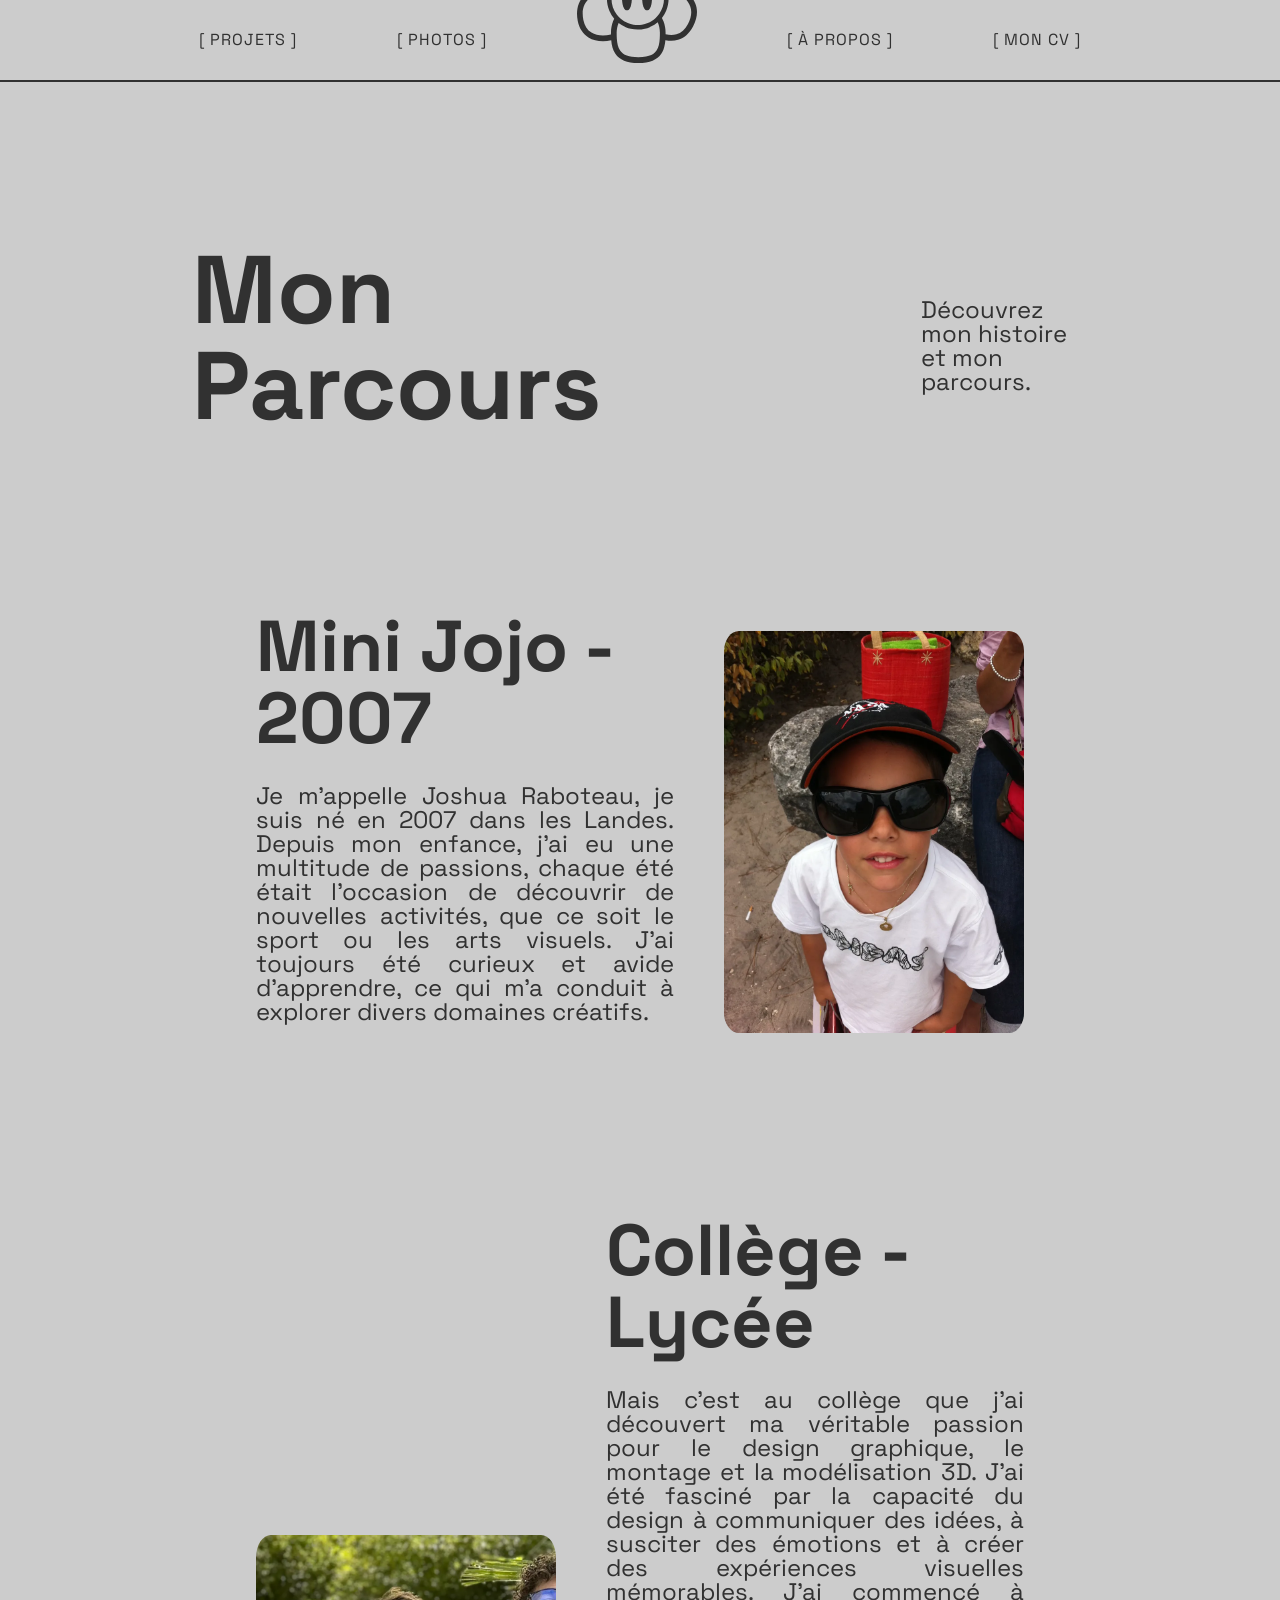
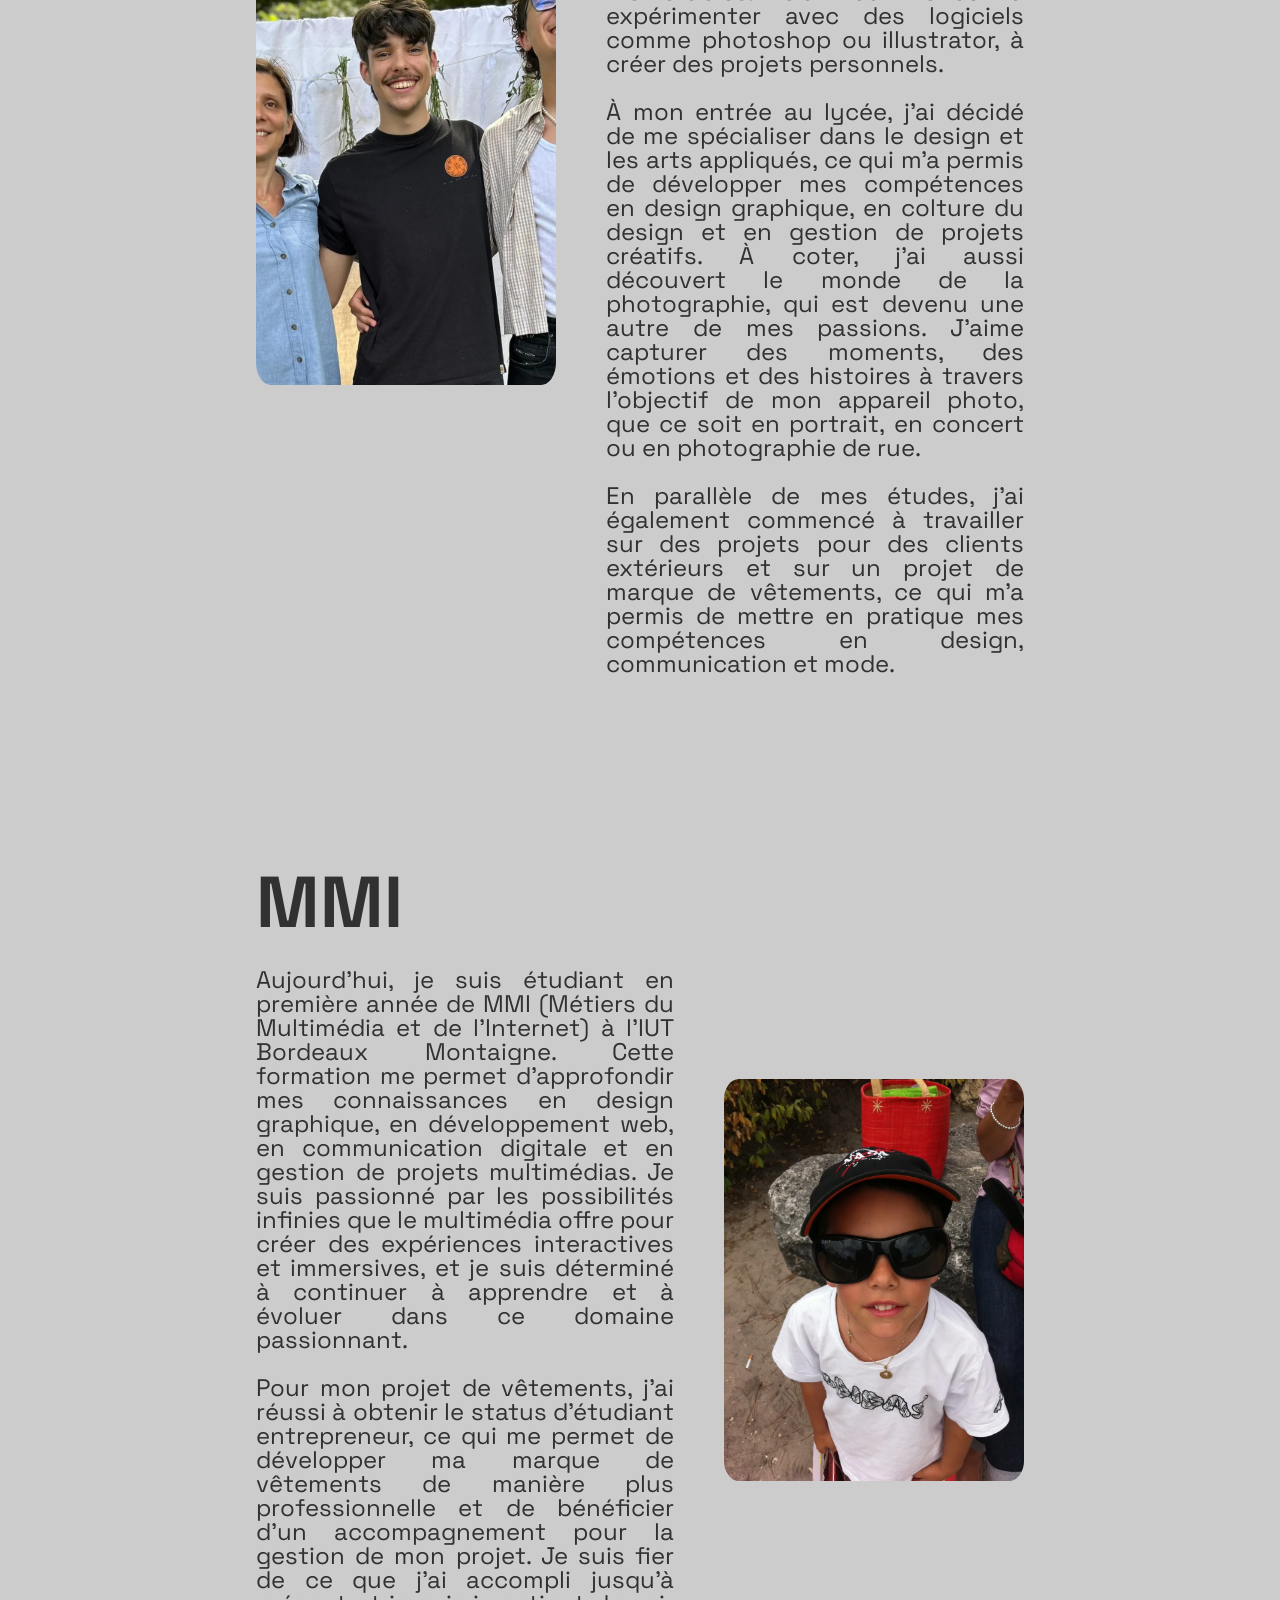
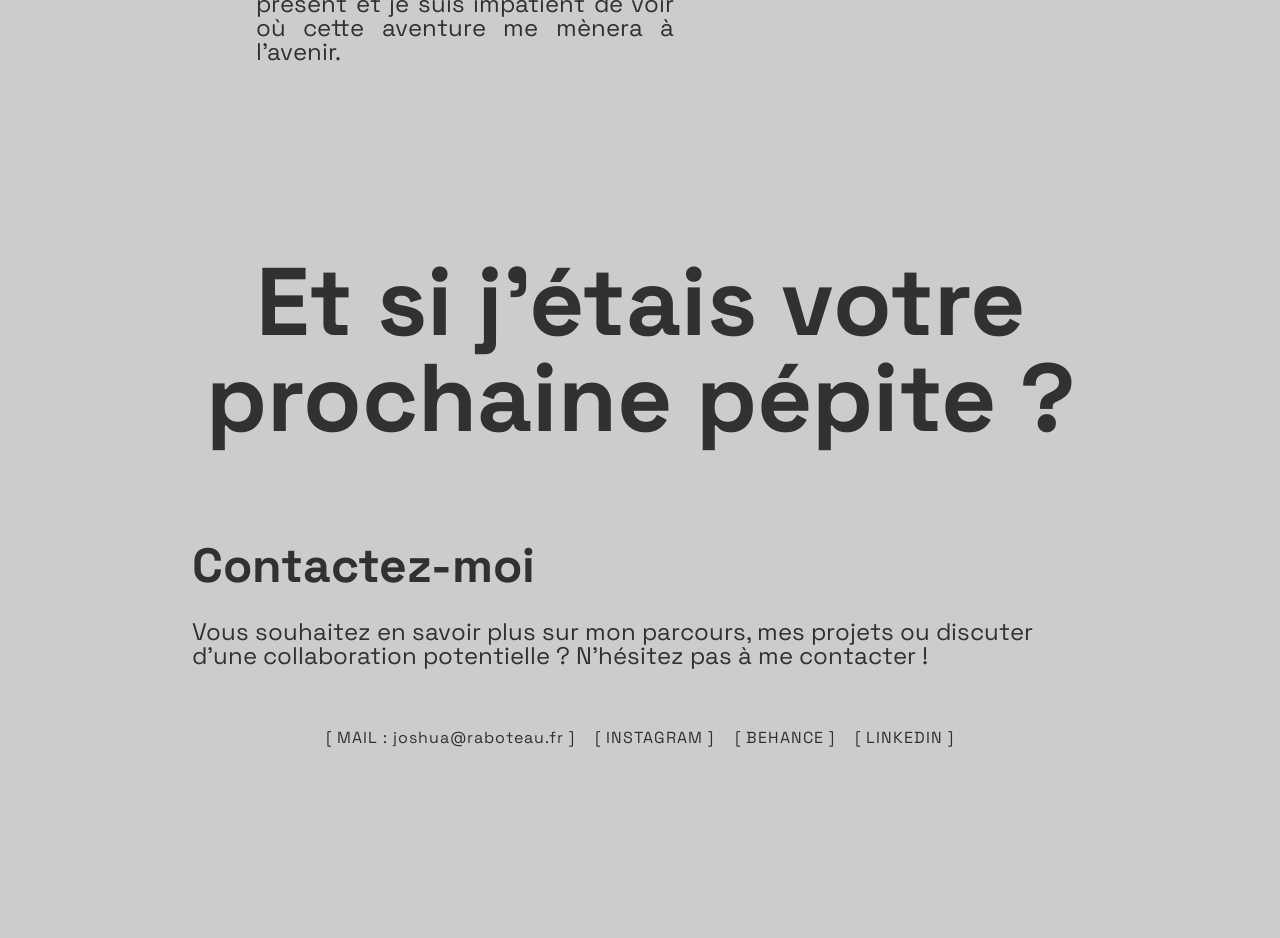
==== pages/apropos.html @ 71c3594f "Add contact section styles to enhance layout and design" ====
<!DOCTYPE html>
<html lang="fr">

<head>
    <meta charset="UTF-8">
    <meta name="viewport" content="width=device-width, initial-scale=1.0">
    <title>JOSHFOLIO - À PROPOS</title>

    <!-- fichier styles -->
    <link rel="stylesheet" href="../styles/reset.css">
    <link rel="stylesheet" href="../styles/variables.css">
    <link rel="stylesheet" href="../styles/system.css">
    <link rel="stylesheet" href="../styles/nav.css">
    <link rel="stylesheet" href="../styles/apropos.css">
    <link rel="stylesheet" href="../styles/contact.css">

    <!-- fichier scripts -->
    <script src="../scripts/nav.js" defer></script>

</head>

<body>
    <nav>

        <ul class="nav-links">
            <li><a href="#projets">[ PROJETS ]</a></li>
            <li><a href="../pages/photographie.html">[ PHOTOS ]</a></li>
            <div class="logo-wrapper">
                <a href="../index.html">
                    <div class="logo-nav" id="flower-container">
                        <img src="../assets/logo-base.svg" id="flower-base" alt="Fleur">

                        <img src="../assets/logo-yeux.svg" id="flower-eyes" alt="Yeux de la fleur">
                    </div>
                </a>
            </div>
            <li><a href="../pages/apropos.html">[ À PROPOS ]</a></li>
            <li><a href="../pages/cv-page.html">[ MON CV ]</a></li>
        </ul>
    </nav>

    <main>
        <div class="container">
            <div class="parcours-section">
                <div>
                    <h1 class="h1">Mon Parcours</h1> <br>
                </div>
                <div>
                    <span class="h3">Découvrez mon histoire et mon parcours.</span>
                </div>
            </div>
        </div>
        <div class="container">
            <!-- jeune enfance -->
            <div class="propos-section">
                <div>
                    <span class="h2">Mini Jojo - 2007</span>
                    <p class="h3 bloc-text">Je m'appelle Joshua Raboteau, je suis né en 2007 dans les Landes. Depuis mon
                        enfance,
                        j'ai
                        eu une multitude de passions, chaque été était l'occasion de découvrir de nouvelles activités,
                        que
                        ce soit le sport ou les arts visuels. J'ai toujours été curieux et avide d'apprendre, ce qui m'a
                        conduit à explorer divers domaines créatifs.
                    </p>
                </div>
                <img src="../assets/mini-jojo.webp" alt="photo de moi enfant" class="minijojo-image">
            </div>

            <!-- collège -->
            <div class="propos-section">
                <img src="../assets/lycée.webp" alt="photo du lycée" class="college-image">
                <div>
                    <span class="h2">Collège - Lycée</span>
                    <p class="h3 bloc-text">Mais c'est au collège que j'ai découvert ma véritable passion pour le design
                        graphique, le montage et la modélisation 3D. J'ai été fasciné par la
                        capacité du design à communiquer des idées, à susciter des émotions et à créer des expériences
                        visuelles
                        mémorables. J'ai commencé à expérimenter avec des logiciels comme photoshop ou illustrator, à
                        créer des projets
                        personnels. <br> <br>
                        À mon entrée au lycée, j'ai décidé de me spécialiser dans le design et les arts appliqués, ce
                        qui m'a permis de
                        développer mes compétences en design graphique, en colture du design et en gestion de projets
                        créatifs. À coter,
                        j'ai aussi découvert le monde de la photographie, qui est devenu une autre de mes passions.
                        J'aime capturer des moments, des émotions et des histoires à travers l'objectif de mon appareil
                        photo, que ce soit en portrait, en concert ou en photographie de rue.<br> <br>
                        En parallèle de mes études, j'ai également commencé à travailler sur des projets pour des
                        clients extérieurs et sur un projet de marque de vêtements, ce qui m'a permis de mettre en
                        pratique mes compétences en design, communication et mode.
                    </p>
                </div>
            </div>

            <!-- mmi -->
            <div class="propos-section">
                <div>
                    <span class="h2">MMI</span>
                    <p class="h3 bloc-text">Aujourd'hui, je suis étudiant en première année de MMI (Métiers du
                        Multimédia et de l'Internet) à l'IUT Bordeaux Montaigne. Cette formation me permet d'approfondir
                        mes connaissances en design graphique, en développement web, en communication digitale et en
                        gestion de projets multimédias. Je suis passionné par les possibilités infinies que le
                        multimédia offre pour créer des expériences interactives et immersives, et je suis déterminé à
                        continuer à apprendre et à évoluer dans ce domaine passionnant. <br> <br>
                        Pour mon projet de vêtements, j'ai réussi à obtenir le status d'étudiant entrepreneur, ce qui me
                        permet de développer ma marque de vêtements de manière plus professionnelle et de bénéficier
                        d'un accompagnement pour la gestion de mon projet. Je suis fier de ce que j'ai accompli jusqu'à
                        présent et je suis impatient de voir où cette aventure me mènera à l'avenir.
                    </p>
                </div>
                <img src="../assets/mini-jojo.webp" alt="photo de moi enfant" class="minijojo-image">
            </div>


        </div>

        <!-- contact -->
        <div>
            <div class="contact-section">
                <div class="end-propos">
                    <h1 class="h1">Et si j'étais votre prochaine pépite ?</h1> <br>
                </div>
                <h2 class="h2 contact">Contactez-moi</h2>
                <p class="h3">Vous souhaitez en savoir plus sur mon parcours, mes projets ou discuter d'une
                    collaboration
                    potentielle ? N'hésitez pas à me contacter !</p>
                <div class="logo-contact">
                    <a href="mailto:joshua@raboteau.fr" class="contact-link">[ MAIL : joshua@raboteau.fr ]</a>
                    <a href="https://www.instagram.com/dcd0ck/" class="contact-link">[ INSTAGRAM ]</a>
                    <a href="https://www.behance.net/dcdock" class="contact-link">[ BEHANCE ]</a>
                    <a href="https://www.linkedin.com/in/jraboteau/" class="contact-link">[ LINKEDIN ]</a>
                </div>

            </div>
        </div>
    </main>

</body>

</html>
---- styles/variables.css ----
:root {
    --color-01 : #cccccc;
    --color-02 : #313131;
    --color-03 : #437B75;
    --color-04 : #7CBFB8;
}
---- styles/system.css ----
/* Import de la police Google Fonts */
@import url('https://fonts.googleapis.com/css2?family=Space+Grotesk:wght@400;700&display=swap');

body {
    font-family: 'Space Grotesk', -apple-system, BlinkMacSystemFont, 'Segoe UI', sans-serif;
    background-color: var(--color-01);
    color: var(--color-02);
}



/* Scrollbar personnalisée */
::-webkit-scrollbar {
    width: 0.5rem; /* 8px */
}

::-webkit-scrollbar-track {
    background: var(--color-01);
}

::-webkit-scrollbar-thumb {
    background: var(--color-02);
}

::-webkit-scrollbar-thumb:hover {
    background: var(--color-03);
}

/* Hero section */
.hero-section {
    margin-top: 6.25rem; /* 100px */
    display: flex;
    align-items: center;
    justify-content: center;
    gap: 12.5rem; /* 200px */
    padding: 6.25rem 1.25rem; /* 100px 20px */
}

.h3 {
    font-size: 1.5rem; /* 24px */
    margin-bottom: 1.875rem; /* 30px */
    margin-top: 1.875rem; /* 30px */
}

.h2 {
    font-size: 4.5rem; /* 48px */
    font-weight: 700;
}

.h1 {
    font-size: 6rem; /* 96px */
    font-weight: 700;
}

#lastName {
    padding-left: 12.5rem; /* 200px */
}

#nickname {
    text-align: start;
}

#age {
    text-align: end;
}

.infoPhoto {
    position: relative;
    width: 18.75rem; /* 300px */
    height: 18.75rem; /* 300px */
}

.photo-id {
    background: var(--color-03);
    width: 16.25rem; /* 260px */
    height: 16.25rem; /* 260px */
    position: absolute;
    top: 50%;
    left: 50%;
    transform: translate(-50%, -50%);
    border-radius: 50%;
    display: flex;
    align-items: center;
    justify-content: center;
}
.pp-link {
    width: 92%;
    height: 92%;
    border-radius: 50%;
    background-image: url('../assets/pp-linkedin.webp');
    background-size: cover;
    background-position: center;
}

.circle-text-svg {
    width: 100%;
    height: 100%;
}

.rotating-text {
    animation: rotateText 30s linear infinite;
    transform-origin: 50% 50%;
}

@keyframes rotateText {
    from {
        transform: rotate(0deg);
    }
    to {
        transform: rotate(360deg);
    }
}

.skills-section {
    display: flex;
    flex-direction: column;
    align-items: center;
    justify-content: center;
    gap: 6.25rem; /* 100px */
    padding: 3.125rem 1.25rem; /* 50px 20px */
}

/* --- BANDEAU ALTERNANCE DÉFILANT --- */
.banner-container {
    width: 100%;
    background-color: var(--color-03); /* Fond foncé */
    color: var(--color-02); /* Texte clair */
    overflow: hidden; /* Cache le texte qui dépasse de l'écran */
    white-space: nowrap; /* Empêche le texte de passer à la ligne */
    padding: 20px 0;
    position: relative;
    z-index: 100; /* S'assure qu'il passe au-dessus du reste */
    /* border-bottom: 2px solid var(--box-color); Optionnel : une petite bordure */
}

.banner-text {
    display: inline-block;
    font-weight: 700;
    text-transform: uppercase;
    letter-spacing: 1px;
    font-size: 1.25rem;
    
    /* C'est ici qu'on appelle l'animation */
    /* 20s = la vitesse. Si c'est trop rapide, mets 30s. Si c'est trop lent, mets 10s. */
    animation: scroll-banner 30s linear infinite;
}

/* Pause l'animation quand on passe la souris dessus (pratique pour lire !) */
.banner-container:hover .banner-text {
    animation-play-state: paused;
}

/* --- L'ANIMATION CSS --- */
@keyframes scroll-banner {
    0% {
        transform: translateX(0); /* Point de départ */
    }
    100% {
        transform: translateX(-50%); /* Se décale vers la gauche */
    }
}
---- styles/nav.css ----
/* Navigation */
nav {
    display: flex;
    justify-content: center;
    align-items: center;
    padding: 2rem 3.75rem; /* C'est ce padding qui va dicter l'épaisseur de ta barre */
    /* SUPPRIME la ligne : height: 6.25rem; */
    background-color: var(--color-01);
    border-bottom: 2px solid var(--color-02); /* Les bordures restent souvent en px */
    position: sticky;
    top: 0; /* Petit bonus : indispensable pour que le "sticky" fonctionne bien ! */
    z-index: 1000; /* Assure que la nav reste au-dessus de tout le reste quand tu scrolles */
}

.nav-links {
    display: flex;
    list-style: none;
    gap: 6.25rem; /* 100px */
}

.logo-wrapper {
    width: 6.25rem; 
    position: relative; 
    /* Tu peux enlever les display: flex ici, car l'enfant est absolu et n'en tient plus compte */
}

.logo-nav {
    position: absolute;
    height: 6.25rem;
    
    /* 1. LA MAGIE DU CENTRAGE HORIZONTAL */
    left: 50%; /* Pousse le logo à la moitié du conteneur... */
    transform: translateX(-50%); /* ... et le recule de la moitié de sa propre largeur pour le centrer pile poil ! */
    
    /* 2. L'AJUSTEMENT VERTICAL */
    top: -4rem; /* Pour le descendre un peu. N'hésite pas à tester -1rem, -2rem ou -2.5rem pour trouver la hauteur parfaite. */
}

.nav-links a {
    text-decoration: none;
    color: var(--color-02);
    font-size: 1rem; /* 16px */
    letter-spacing: 0.0625rem; /* 1px */
    transition: opacity 0.3s ease;
    font-weight: 400;
}

.nav-links a:hover {
    color: var(--color-03);
}

/* --- LA FLEUR INTERACTIVE --- */
#flower-container {
    position: fixed; 
    bottom: 30px;
    right: 30px; 
    width: 120px; /* Taille de ta fleur */
    height: auto;
    z-index: 1000;
    /* Important pour que les yeux se positionnent par rapport à la fleur */
    position: absolute; 
}

#flower-base {
    width: 100%;
    display: block;
}

/* L'image des yeux */
#flower-eyes {
    position: absolute;
    width: 30px; /* Taille de ton bloc yeux (à ajuster) */
    
    /* Centre les yeux par défaut. 
       Ajuste le 'top' pour qu'ils tombent pile au bon endroit sur le visage */
    top: 30px; 
    left: 50%;
    
    /* Le translate(-50%, -50%) permet de centrer parfaitement l'image par rapport à son point left/top */
    transform: translate(-50%, -50%);
    
    /* Transition douce pour un effet organique (pas trop robotique) */
    transition: transform 0.1s ease-out; 
}
---- styles/apropos.css ----
.parcours-section {
    margin: 10em 15%;
    display: flex;
    align-items: center;
    justify-content: space-between;
    gap: 20em;
}

.propos-section {
    margin: 10em 20%;
    display: flex;
    align-items: center;
    gap: 50px;
}

.minijojo-image {
    width: 300px;
    height: auto;
    border-radius: 5%;
}

.college-image{
    width: 300px;
    height: auto;
    border-radius: 5%;
}

.bloc-text {
    text-align: justify;
}
---- styles/contact.css ----
.end-propos {
    text-align: center;
    margin-top: 10em;
    margin-bottom: 5em;
}

.contact-section {
    text-align: start;
    margin-top: 5em;
    margin-bottom: 10em;
    margin-right: 15%;
    margin-left: 15%;
}

.contact {
    font-size: 3rem;
}

.logo-contact {
    display: flex;
    justify-content: space-between;
    padding: 2rem 15%;
}

.logo-contact a {
    text-decoration: none;
    color: var(--color-02);
    font-size: 1rem; /* 16px */
    letter-spacing: 0.0625rem; /* 1px */
    transition: opacity 0.3s ease;
    font-weight: 400;
}

.logo-contact a:hover {
    color: var(--color-03);
}
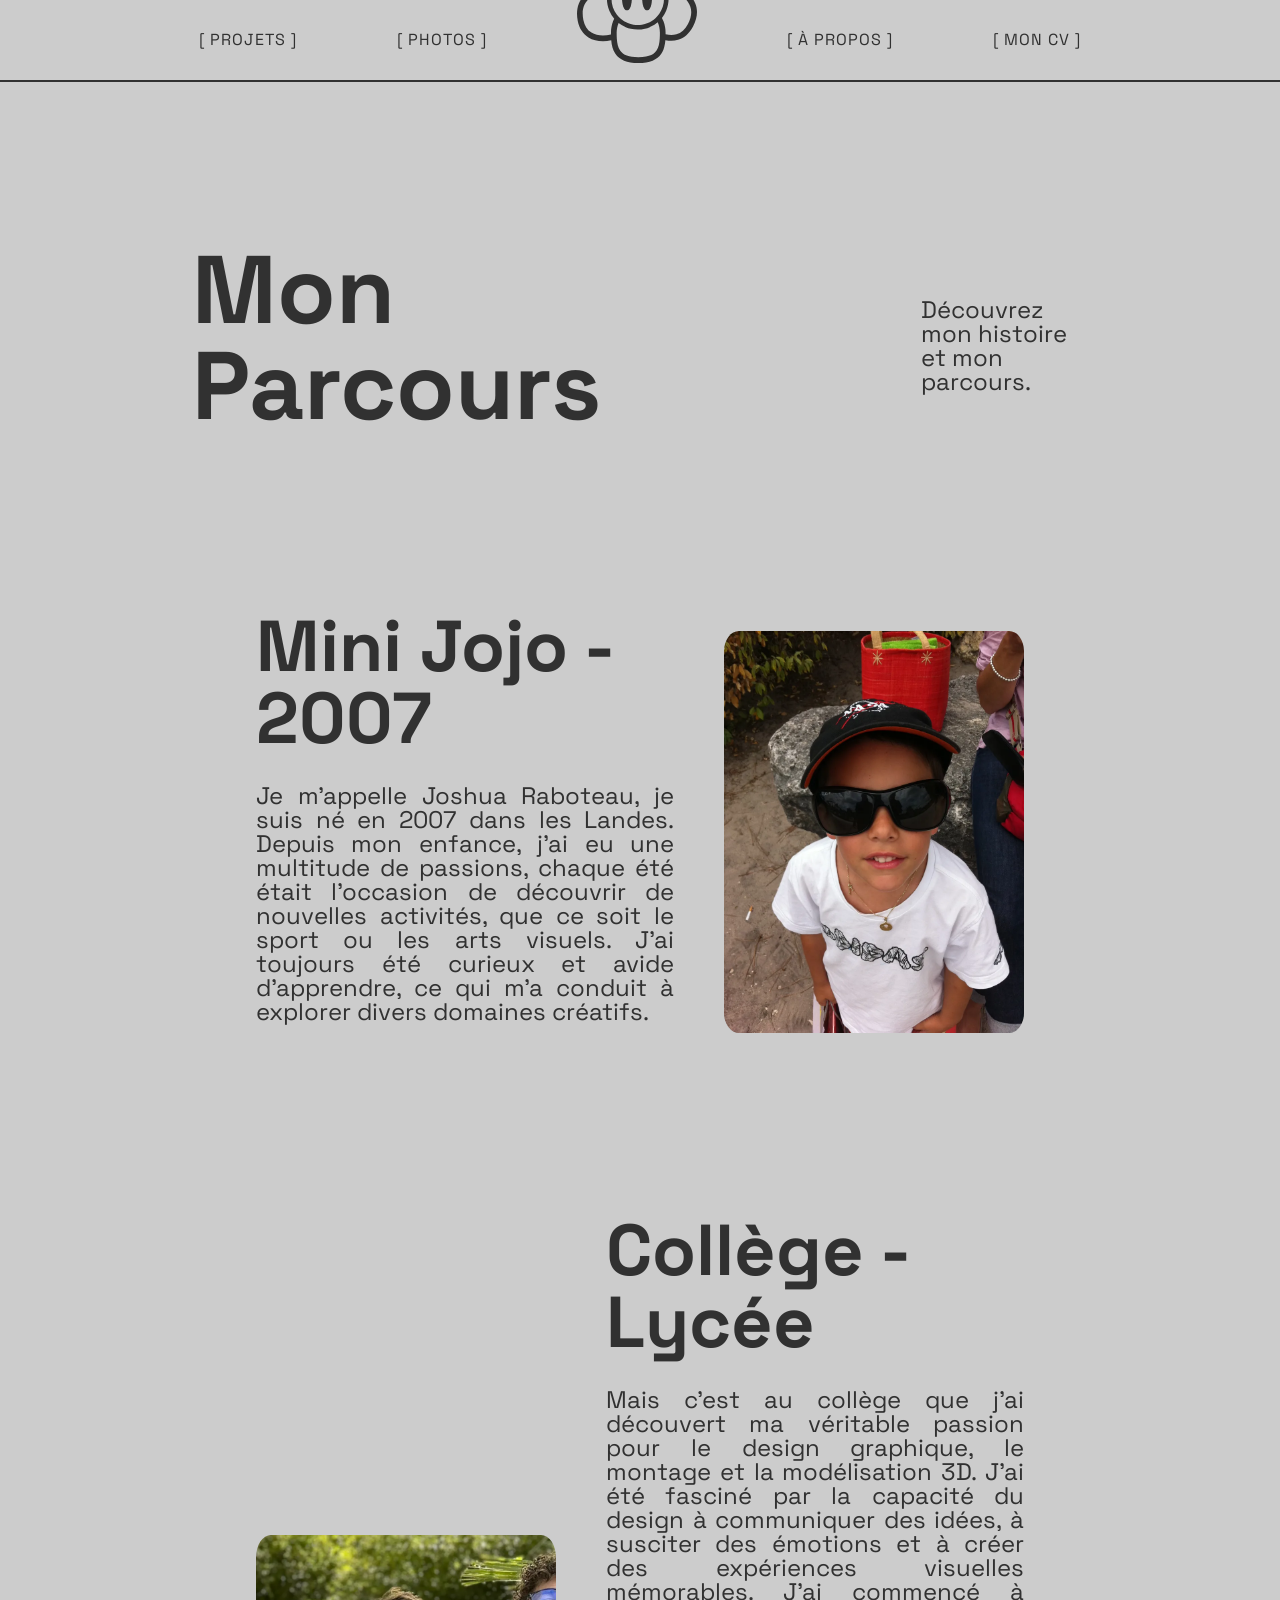
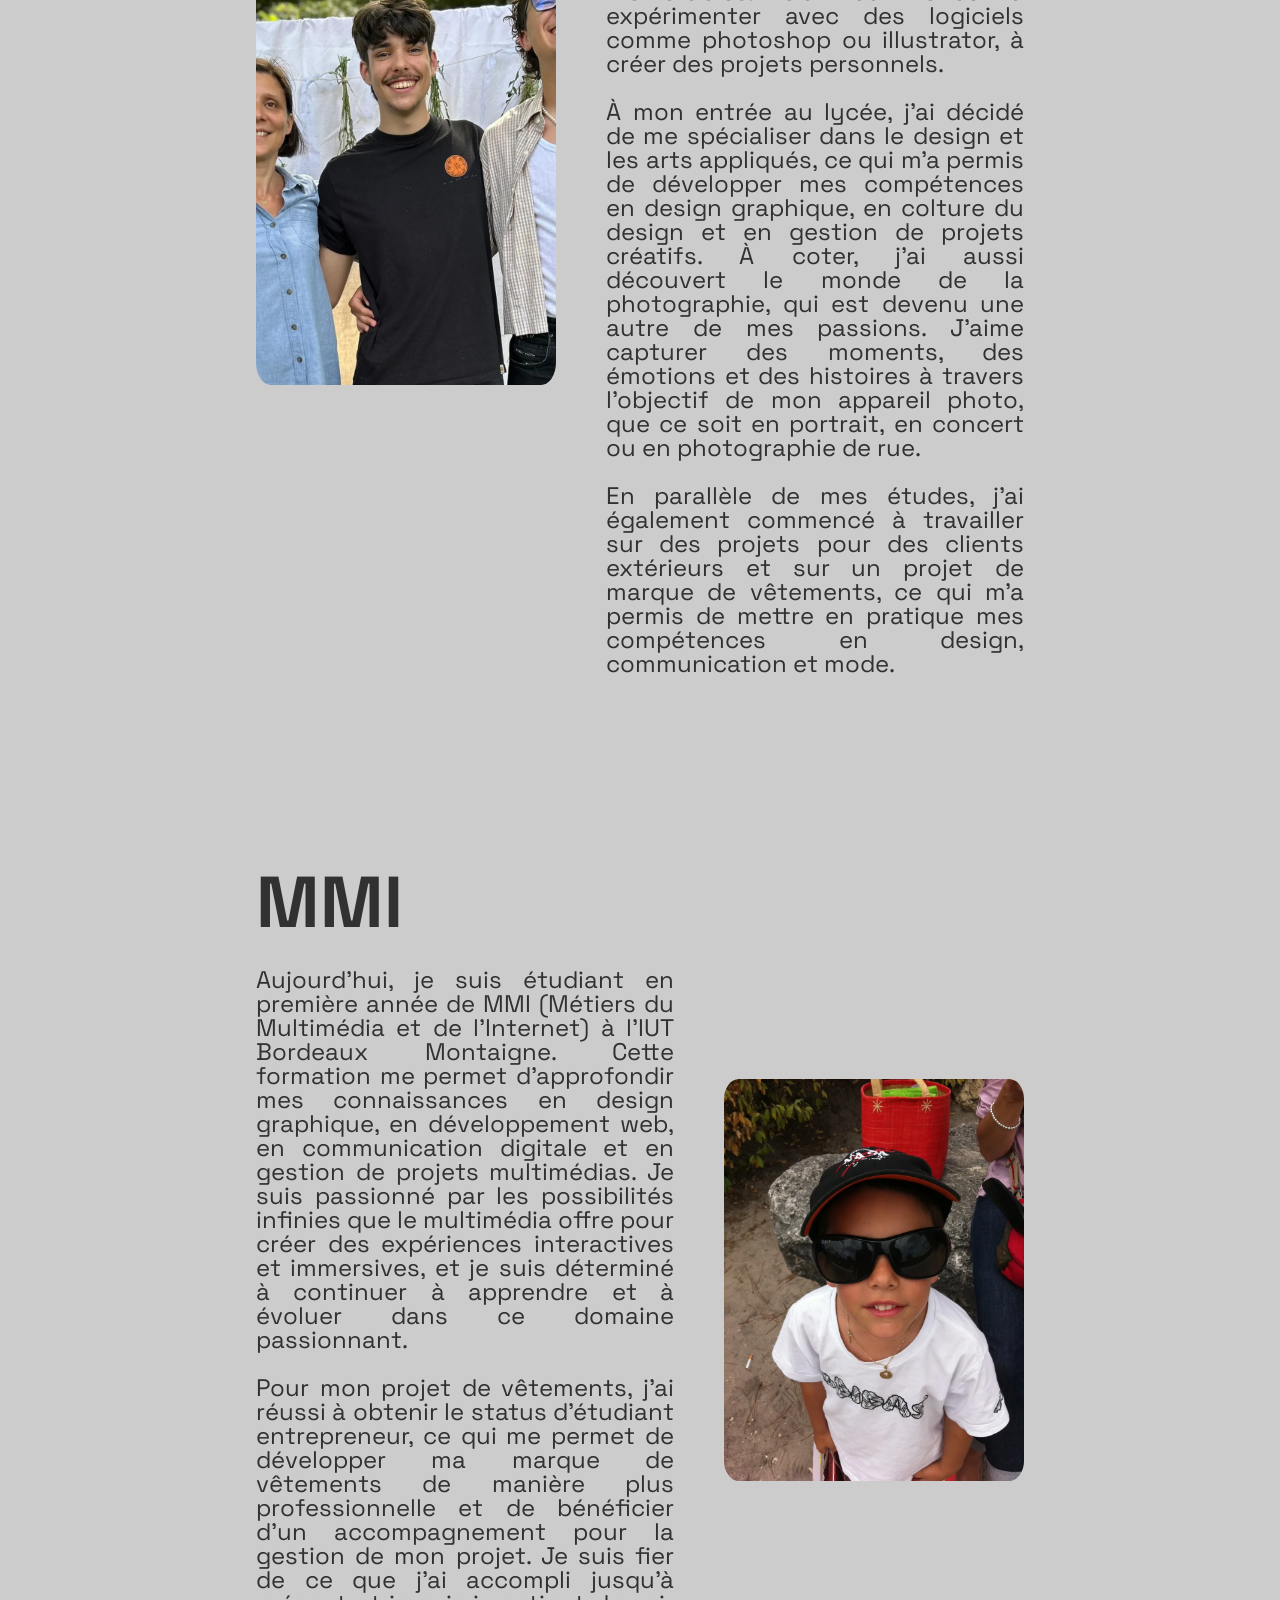
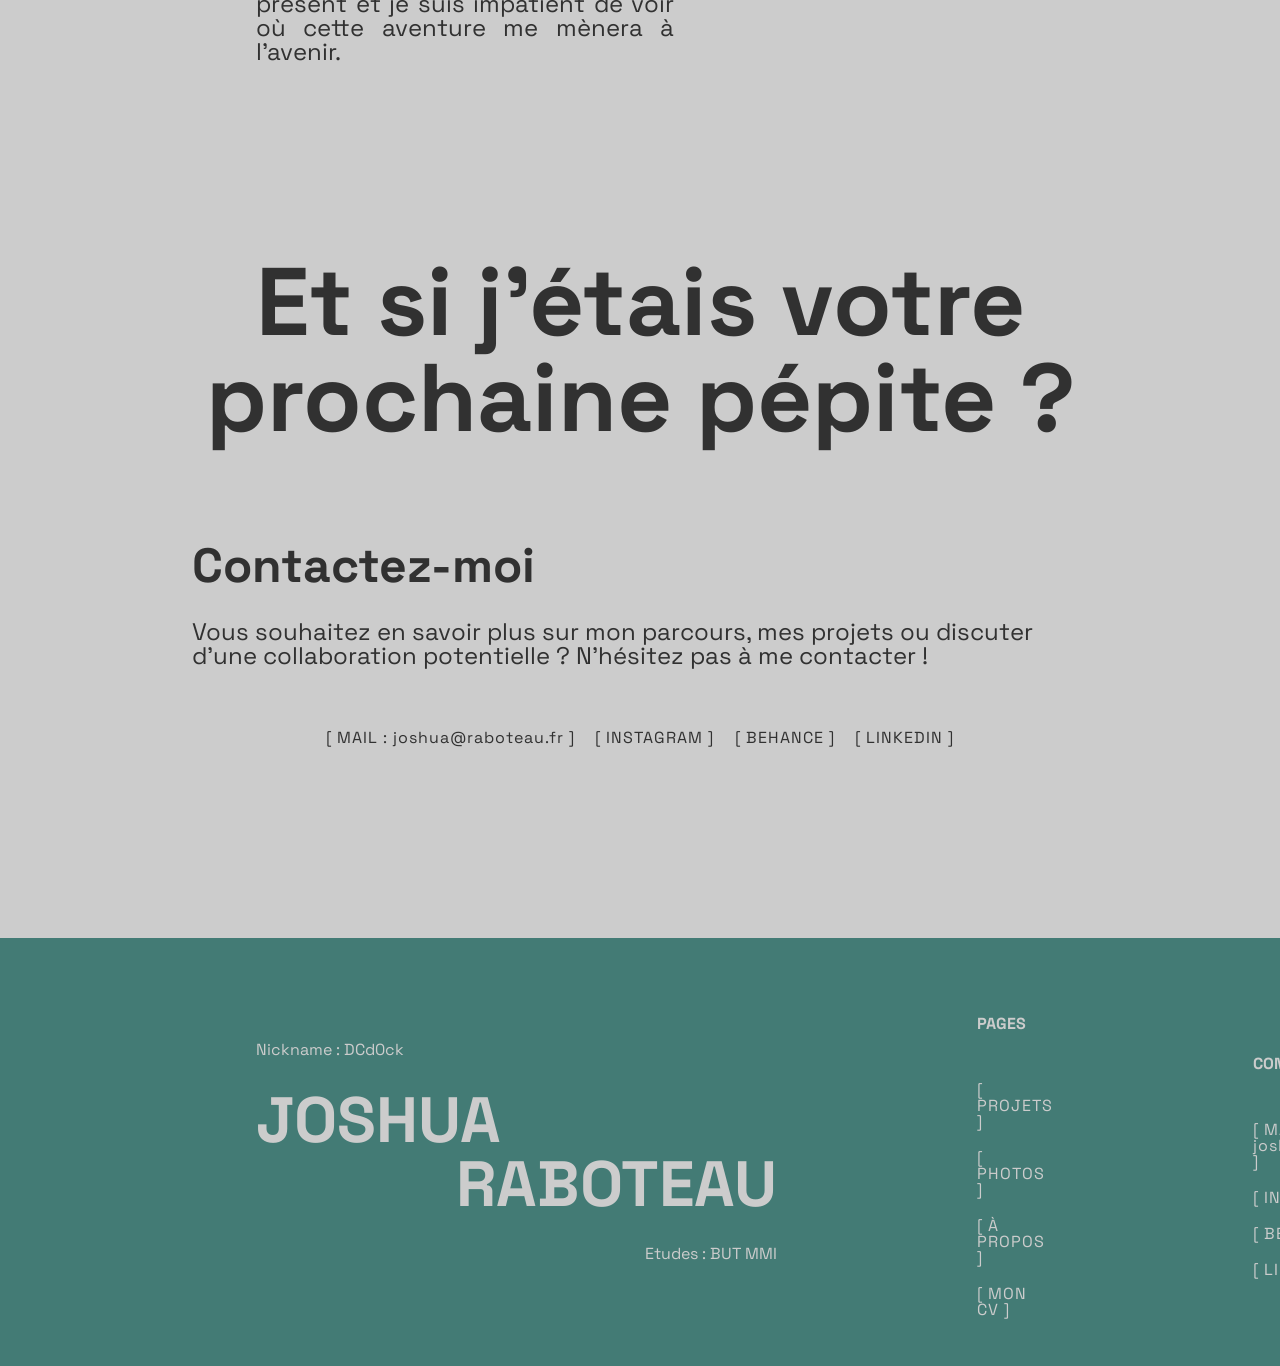
==== commit 3ff0d173: "feat: Add footer section with styles and scripts; enhance skills section with GSAP animations" ====
--- a/pages/apropos.html
+++ b/pages/apropos.html
@@ -13,6 +13,7 @@
     <link rel="stylesheet" href="../styles/nav.css">
     <link rel="stylesheet" href="../styles/apropos.css">
     <link rel="stylesheet" href="../styles/contact.css">
+    <link rel="stylesheet" href="../styles/footer.css">
 
     <!-- fichier scripts -->
     <script src="../scripts/nav.js" defer></script>
@@ -126,16 +127,44 @@
                     collaboration
                     potentielle ? N'hésitez pas à me contacter !</p>
                 <div class="logo-contact">
-                    <a href="mailto:joshua@raboteau.fr" class="contact-link">[ MAIL : joshua@raboteau.fr ]</a>
-                    <a href="https://www.instagram.com/dcd0ck/" class="contact-link">[ INSTAGRAM ]</a>
-                    <a href="https://www.behance.net/dcdock" class="contact-link">[ BEHANCE ]</a>
-                    <a href="https://www.linkedin.com/in/jraboteau/" class="contact-link">[ LINKEDIN ]</a>
+                    <a href="mailto:joshua@raboteau.fr" class="contact-link" target="_blank">[ MAIL : joshua@raboteau.fr ]</a>
+                    <a href="https://www.instagram.com/dcd0ck/" class="contact-link" target="_blank">[ INSTAGRAM ]</a>
+                    <a href="https://www.behance.net/dcdock" class="contact-link" target="_blank">[ BEHANCE ]</a>
+                    <a href="https://www.linkedin.com/in/jraboteau/" class="contact-link" target="_blank">[ LINKEDIN ]</a>
                 </div>
 
             </div>
         </div>
     </main>
 
+    <footer>
+        <!-- footer -->
+        <div class="container">
+            <div class="footer-section">
+                <div class="infoName-footer">
+                    <div class="h3-footer" id="nickname">Nickname : DCd0ck</div>
+                    <span class="h1-footer" id="firstName">JOSHUA</span> <br>
+                    <span class="h1-footer" id="lastName">RABOTEAU</span>
+                    <div class="h3-footer" id="etude">Etudes : BUT MMI</div>
+                </div>
+                <div class="pages-footer">
+                    <div class="h3-footer bold">PAGES</div>
+                    <a href="../pages/projets.html" class="footer-link">[ PROJETS ]</a>
+                    <a href="../pages/photographie.html" class="footer-link">[ PHOTOS ]</a>
+                    <a href="../pages/apropos.html" class="footer-link">[ À PROPOS ]</a>
+                    <a href="../pages/cv-page.html" class="footer-link">[ MON CV ]</a>
+                </div>
+                <div class="contact-footer">
+                    <div class="h3-footer bold">CONTACT</div>
+                    <a href="mailto:joshua@raboteau.fr" class="contact-link" target="_blank">[ MAIL : joshua@raboteau.fr ]</a>
+                    <a href="https://www.instagram.com/dcd0ck/" class="contact-link" target="_blank">[ INSTAGRAM ]</a>
+                    <a href="https://www.behance.net/dcdock" class="contact-link" target="_blank">[ BEHANCE ]</a>
+                    <a href="https://www.linkedin.com/in/jraboteau/" class="contact-link" target="_blank">[ LINKEDIN ]</a>
+                </div>
+            </div>
+        </div>
+    </footer>
+
 </body>
 
 </html>
--- a/styles/system.css
+++ b/styles/system.css
@@ -50,6 +50,15 @@
 .h1 {
     font-size: 6rem; /* 96px */
     font-weight: 700;
+}
+
+.h4 {
+    font-size: 3rem;
+    font-weight: 700;
+}
+
+.p {
+    font-size: 1.5rem; /* 20px */
 }
 
 #lastName {
@@ -111,13 +120,32 @@
     }
 }
 
+
+/* jojo en quelques mots */
+.about-section {
+    margin: 3em 20%;
+    display: flex;
+    flex-direction: column;
+    justify-content: start;
+    gap: 1.875rem; /* 30px */
+    padding: 1.25rem; /* 50px 20px */
+}
+
+#mini-a-propos {
+    margin-top: 0;
+    margin-bottom: 0;
+    text-align: end;
+}
+
+
+
 .skills-section {
     display: flex;
     flex-direction: column;
     align-items: center;
     justify-content: center;
     gap: 6.25rem; /* 100px */
-    padding: 3.125rem 1.25rem; /* 50px 20px */
+    padding: 1.25rem; /* 50px 20px */
 }
 
 /* --- BANDEAU ALTERNANCE DÉFILANT --- */
@@ -158,4 +186,4 @@
     100% {
         transform: translateX(-50%); /* Se décale vers la gauche */
     }
-}+}
--- a/styles/footer.css
+++ b/styles/footer.css
@@ -0,0 +1,58 @@
+
+
+.footer-section {
+    display: flex;
+    align-items: center;
+    justify-content: space-between;
+    gap: 12.5rem; /* 200px */
+    padding: 3rem 20%; /* 100px 20px */
+    background-color: var(--color-03);
+    color: var(--color-01);
+}
+
+.h3-footer {
+    font-size: 1rem; /* 24px */
+    margin-bottom: 1.875rem; /* 30px */
+    margin-top: 1.875rem; /* 30px */
+}
+
+.h1-footer {
+    font-size: 4rem; /* 96px */
+    font-weight: 700;
+}
+
+.bold {
+    font-weight: 700;
+}
+
+#lastName {
+    padding-left: 12.5rem; /* 200px */
+}
+
+#nickname {
+    text-align: start;
+}
+
+#etude {
+    text-align: end;
+}
+
+.pages-footer, .contact-footer {
+    display: flex;
+    flex-direction: column;
+    align-items: start;
+    gap: 1.25rem; /* 20px */
+}
+
+.pages-footer a, .contact-footer a {
+    text-decoration: none;
+    color: var(--color-01);
+    font-size: 1rem; /* 16px */
+    letter-spacing: 0.0625rem; /* 1px */
+    transition: opacity 0.3s ease;
+    font-weight: 400;
+}
+
+.pages-footer a:hover, .contact-footer a:hover {
+    color: var(--color-02);
+}
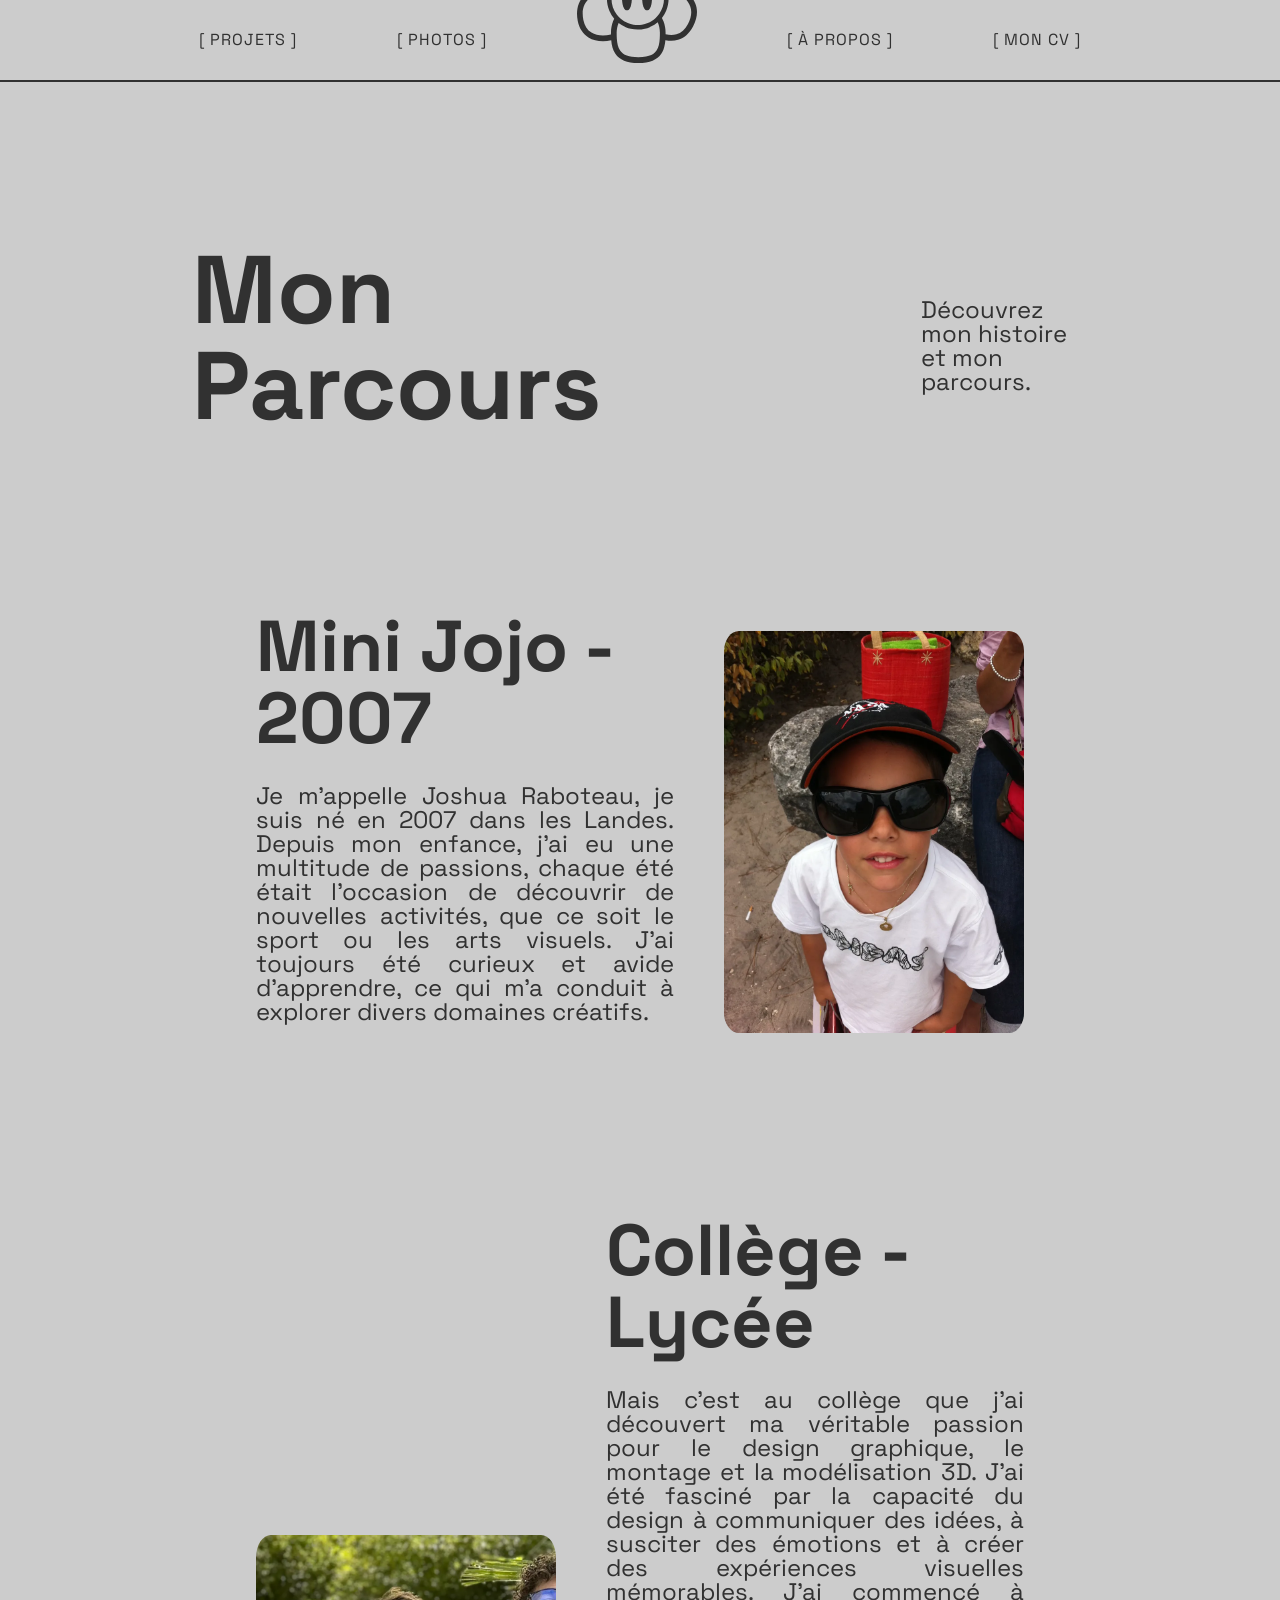
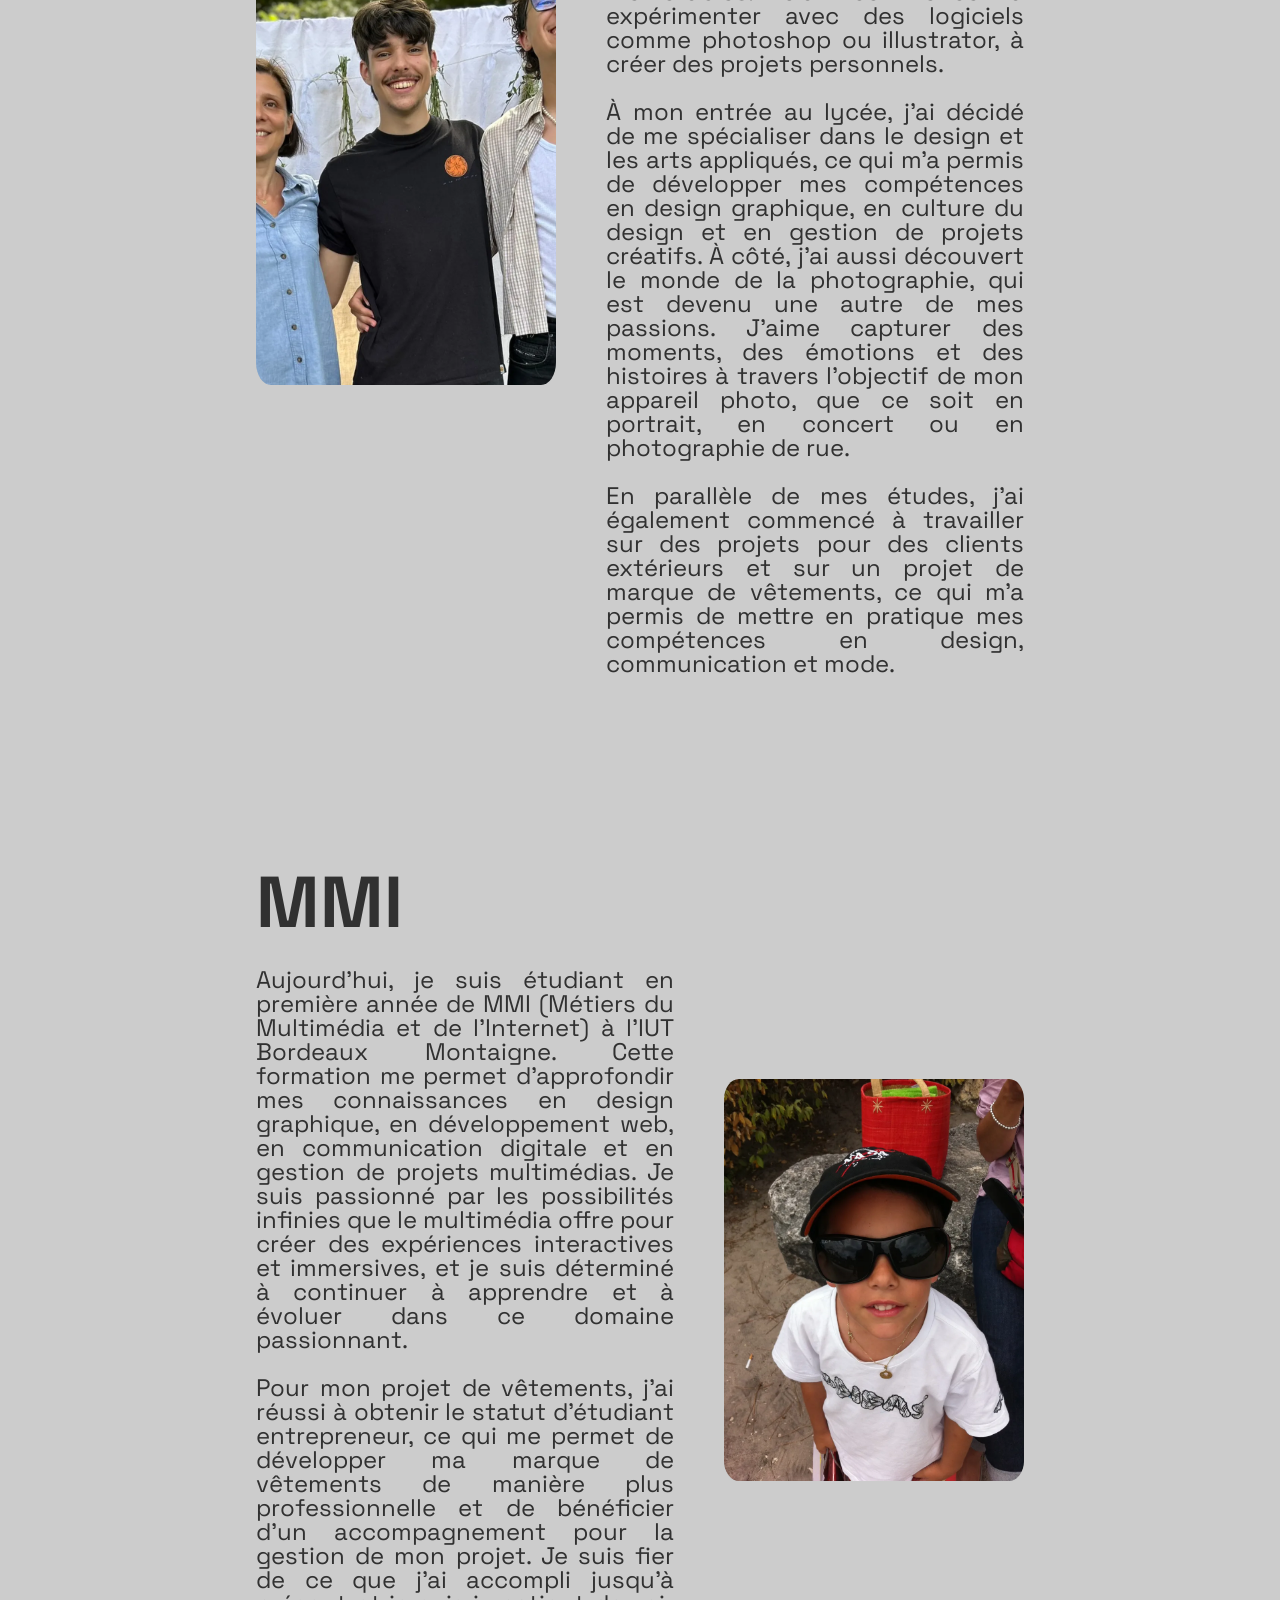
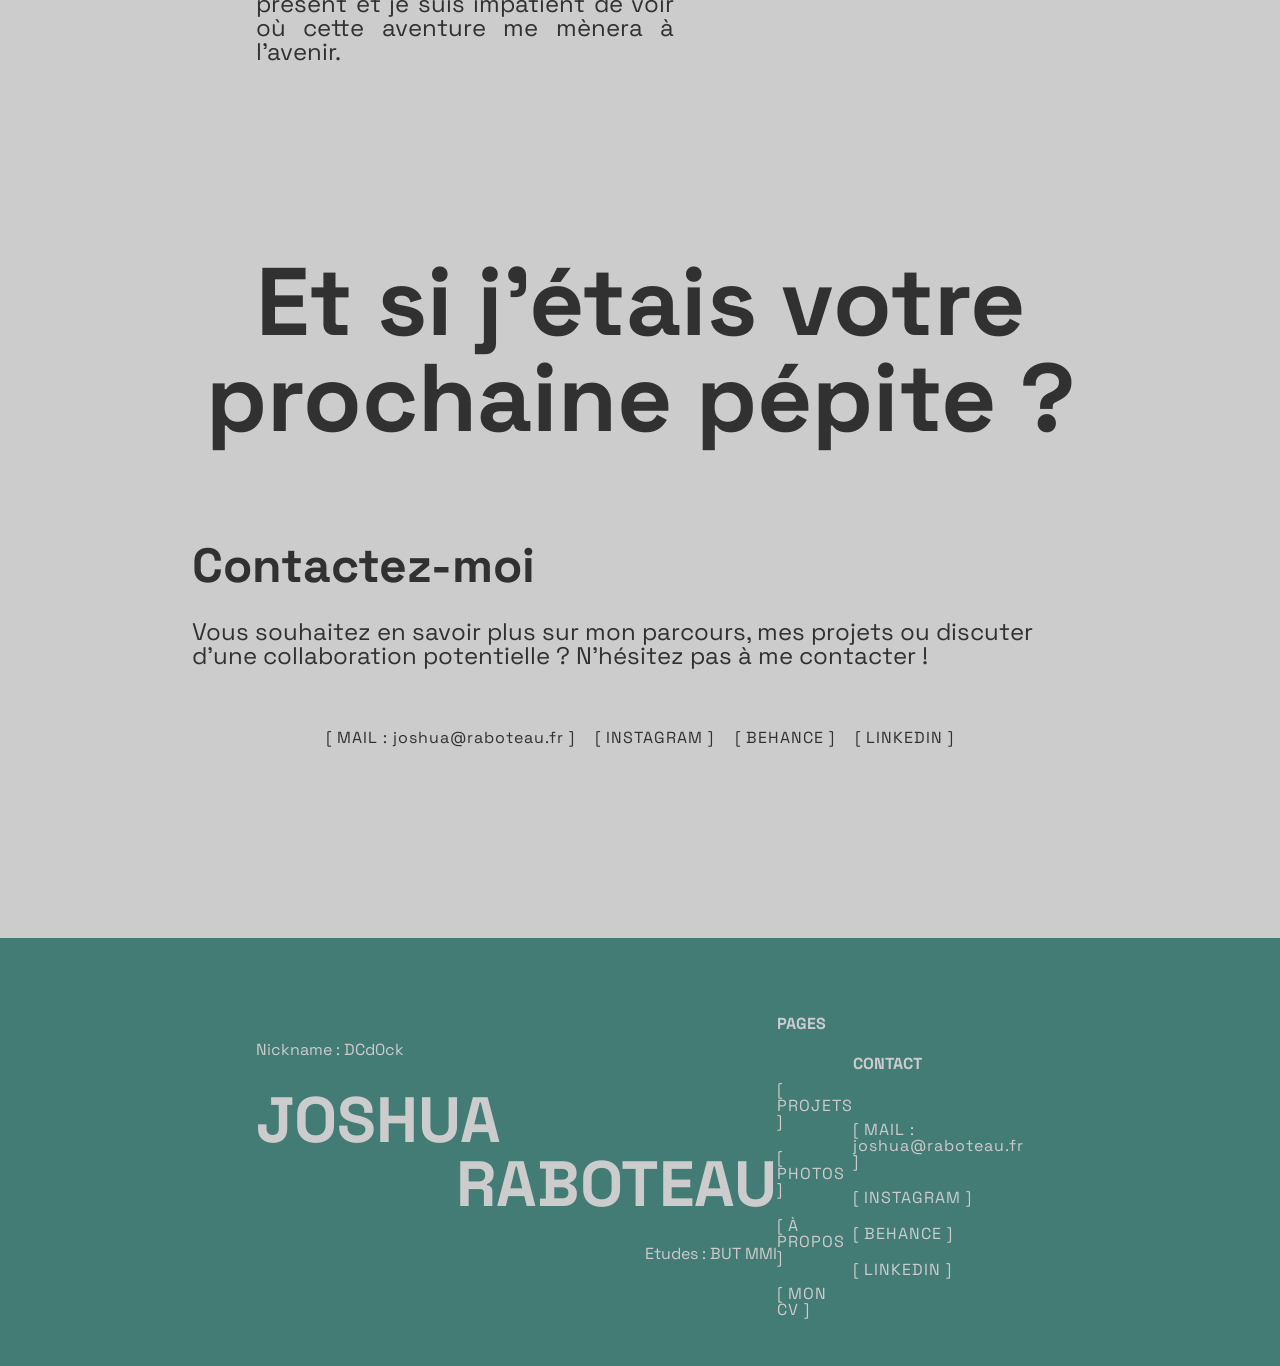
==== commit fbe32ed4: "feat: implement custom mouse cursor with trailing dots and hover effects - Added mouse-photo.js for " ====
--- a/pages/apropos.html
+++ b/pages/apropos.html
@@ -14,9 +14,11 @@
     <link rel="stylesheet" href="../styles/apropos.css">
     <link rel="stylesheet" href="../styles/contact.css">
     <link rel="stylesheet" href="../styles/footer.css">
+    <link rel="stylesheet" href="../styles/mouse.css">
 
     <!-- fichier scripts -->
     <script src="../scripts/nav.js" defer></script>
+    <script src="../scripts/mouse.js" defer></script>
 
 </head>
 
@@ -24,7 +26,7 @@
     <nav>
 
         <ul class="nav-links">
-            <li><a href="#projets">[ PROJETS ]</a></li>
+            <li><a href="../pages/projets.html">[ PROJETS ]</a></li>
             <li><a href="../pages/photographie.html">[ PHOTOS ]</a></li>
             <div class="logo-wrapper">
                 <a href="../index.html">
@@ -82,8 +84,8 @@
                         personnels. <br> <br>
                         À mon entrée au lycée, j'ai décidé de me spécialiser dans le design et les arts appliqués, ce
                         qui m'a permis de
-                        développer mes compétences en design graphique, en colture du design et en gestion de projets
-                        créatifs. À coter,
+                        développer mes compétences en design graphique, en culture du design et en gestion de projets
+                        créatifs. À côté,
                         j'ai aussi découvert le monde de la photographie, qui est devenu une autre de mes passions.
                         J'aime capturer des moments, des émotions et des histoires à travers l'objectif de mon appareil
                         photo, que ce soit en portrait, en concert ou en photographie de rue.<br> <br>
@@ -104,7 +106,7 @@
                         gestion de projets multimédias. Je suis passionné par les possibilités infinies que le
                         multimédia offre pour créer des expériences interactives et immersives, et je suis déterminé à
                         continuer à apprendre et à évoluer dans ce domaine passionnant. <br> <br>
-                        Pour mon projet de vêtements, j'ai réussi à obtenir le status d'étudiant entrepreneur, ce qui me
+                        Pour mon projet de vêtements, j'ai réussi à obtenir le statut d'étudiant entrepreneur, ce qui me
                         permet de développer ma marque de vêtements de manière plus professionnelle et de bénéficier
                         d'un accompagnement pour la gestion de mon projet. Je suis fier de ce que j'ai accompli jusqu'à
                         présent et je suis impatient de voir où cette aventure me mènera à l'avenir.
--- a/styles/system.css
+++ b/styles/system.css
@@ -49,6 +49,11 @@
 
 .h1 {
     font-size: 6rem; /* 96px */
+    font-weight: 700;
+}
+
+.h1-5 {
+    font-size: 8rem; /* 80px */
     font-weight: 700;
 }
 
@@ -187,3 +192,62 @@
         transform: translateX(-50%); /* Se décale vers la gauche */
     }
 }
+
+
+/* --- SECTION PROJETS --- */
+
+.projects-section {
+    /* Donne de l'espace autour de la section */
+    padding: 1rem 1.25rem;
+    margin: 0 10%;
+    margin-bottom: 10rem;
+    display: flex;
+    justify-content: center; /* Centre le bloc sur la page */
+}
+
+.projects-content {
+    display: flex;
+    flex-direction: column;
+    align-items: center;
+
+}
+
+.projects-content .h3 {
+    margin-bottom: 0; /* Enlève la marge du bas pour coller au gros titre */
+    font-weight: 700;
+}
+
+.projects-content .h1-5 {
+    margin-bottom: 0; /* Enlève la marge du bas pour coller au gros titre */
+    font-weight: 700;
+    text-align: justify;
+}
+
+/* On s'assure que le lien n'a pas de style par défaut (pas souligné) */
+.projects-content a {
+    text-decoration: none;
+    color: var(--color-02);
+    transition: color 0.3s ease; /* Transition douce pour le hover */
+}
+.projects-content a:hover {
+    color: var(--color-03); /* Change la couleur au survol */
+}
+
+/* L'image qui remplace le 'O' */
+.letter-image {
+    display: inline-block;
+    margin: 0 0.1em; /* Un petit espace de chaque côté pour éviter que ça colle trop aux lettres */
+    width: 0.70em;  /* Largeur relative à la taille du texte */
+    height: 0.70em; /* Hauteur relative (pour faire un carré parfait) */
+    
+    /* Mets ici le chemin vers l'image que tu veux afficher ! */
+    background-image: url('../assets/projets/3d-voiture.webp'); 
+    background-size: cover;
+    background-position: center;
+    
+    /* Alignement magique pour que l'image repose sur la même ligne que les lettres */
+    vertical-align: baseline;
+    
+    /* Petite astuce : on la descend d'un tout petit chouïa si la police a un léger décalage */
+    /* transform: translateY(5%); Décommente et ajuste si l'image te parait trop haute */
+}
--- a/styles/footer.css
+++ b/styles/footer.css
@@ -4,7 +4,6 @@
     display: flex;
     align-items: center;
     justify-content: space-between;
-    gap: 12.5rem; /* 200px */
     padding: 3rem 20%; /* 100px 20px */
     background-color: var(--color-03);
     color: var(--color-01);
--- a/styles/mouse.css
+++ b/styles/mouse.css
@@ -0,0 +1,118 @@
+/* ========================================================
+   --- CURSEUR SOLIDE 2 COULEURS AVEC HOVER DES LIENS --- 
+   ======================================================== */
+
+body {
+    cursor: none; /* Cache le curseur par défaut partout */
+}
+
+/* Style commun à tous les points */
+.custom-cursor, .cursor-trail {
+    position: fixed;
+    top: 0;
+    left: 0;
+    width: 20px; 
+    height: 20px;
+    border-radius: 50%;
+    pointer-events: none; /* TRÈS IMPORTANT : Laisse passer les clics au travers */
+    transform: translate(-50%, -50%); /* Centre parfaitement sur la souris */
+}
+
+/* 1. Le curseur principal (Vert uni --color-03) */
+.custom-cursor {
+    background-color: var(--color-03); /* Couleur principale du cercle */
+    z-index: 10000; /* Toujours au-dessus de tout */
+}
+
+/* 2. La traînée intérieure (Même couleur Vert uni --color-03) */
+.trail-inner {
+    background-color: var(--color-03);
+    z-index: 9999; 
+}
+
+/* 3. La fin de la traînée (Deuxième couleur douce --color-04) */
+.trail-outer {
+    background-color: var(--color-04); /* Couleur douce pour la traînée */
+    z-index: 9998; 
+}
+
+/* ========================================================
+   --- COMPORTEMENT AU SURVOL D'UN LIEN (Désactive la traînée) --- 
+   ======================================================== */
+
+/* Quand la souris survole un lien (détecté par le JS) */
+body.is-hovering-link .trail-inner,
+body.is-hovering-link .trail-outer {
+    display: none; /* Supprime instantanément la traînée */
+}
+
+/* Le curseur principal reste visible, solide et net, comme sur ta PJ. */
+body.is-hovering-link .custom-cursor {
+    /* Tu peux modifier sa taille si tu veux, ex: width: 30px; */
+    opacity: 1; /* S'assure qu'il est bien visible */
+}
+
+/* --- LE CHANGEMENT DE COULEUR DU LIEN AU SURVOL --- */
+/* Pour tous les liens et boutons cliquables */
+a:hover, button:hover {
+    color: var(--color-02) !important;
+    cursor: none; /* Garde le curseur système caché */
+}
+
+/* ========================================================
+   --- L'ANNEAU EXTÉRIEUR DU CURSEUR (HOVER) --- 
+   ======================================================== */
+
+/* On crée l'anneau, attaché au curseur principal */
+.custom-cursor::after {
+    content: '';
+    position: absolute;
+    top: 50%;
+    left: 50%;
+    
+    /* Taille de l'anneau extérieur (à ajuster selon tes goûts) */
+    width: 45px; 
+    height: 45px;
+    
+    /* Épaisseur et couleur du trait */
+    border: 6px solid var(--color-04); 
+    border-radius: 50%;
+    
+    /* Par défaut : il est centré, réduit et invisible */
+    transform: translate(-50%, -50%) scale(0.5); 
+    opacity: 0; 
+    
+    /* Petite animation fluide quand il apparaît */
+    transition: transform 0.3s ease, opacity 0.3s ease;
+    box-sizing: border-box;
+}
+
+/* Quand la souris survole un lien (la classe ajoutée par le JS) */
+body.is-hovering-link .custom-cursor::after {
+    opacity: 1; /* Il devient visible */
+    transform: translate(-50%, -50%) scale(1); /* Il prend sa taille normale */
+}
+
+/* ========================================================
+   --- COMPORTEMENT SPÉCIFIQUE AU FOOTER --- 
+   ======================================================== */
+
+/* Le point central passe en couleur 02 */
+body.is-hovering-footer .custom-cursor {
+    background-color: var(--color-02);
+    /* Optionnel : une petite transition douce pour le changement de couleur */
+    transition: background-color 0.3s ease, opacity 0.3s ease; 
+}
+
+/* Bonus : Si tu survoles un LIEN qui se trouve DANS ton footer, 
+   on passe aussi l'anneau extérieur en couleur 02 pour que tout soit raccord ! */
+body.is-hovering-footer.is-hovering-link .custom-cursor::after {
+    border-color: var(--color-02);
+}
+
+/* Optionnel : si tu veux que la première partie de la traînée change AUSSI de couleur
+   quand tu es sur le footer, décommente les lignes ci-dessous : */
+
+body.is-hovering-footer .trail-inner {
+    background-color: var(--color-02);
+}
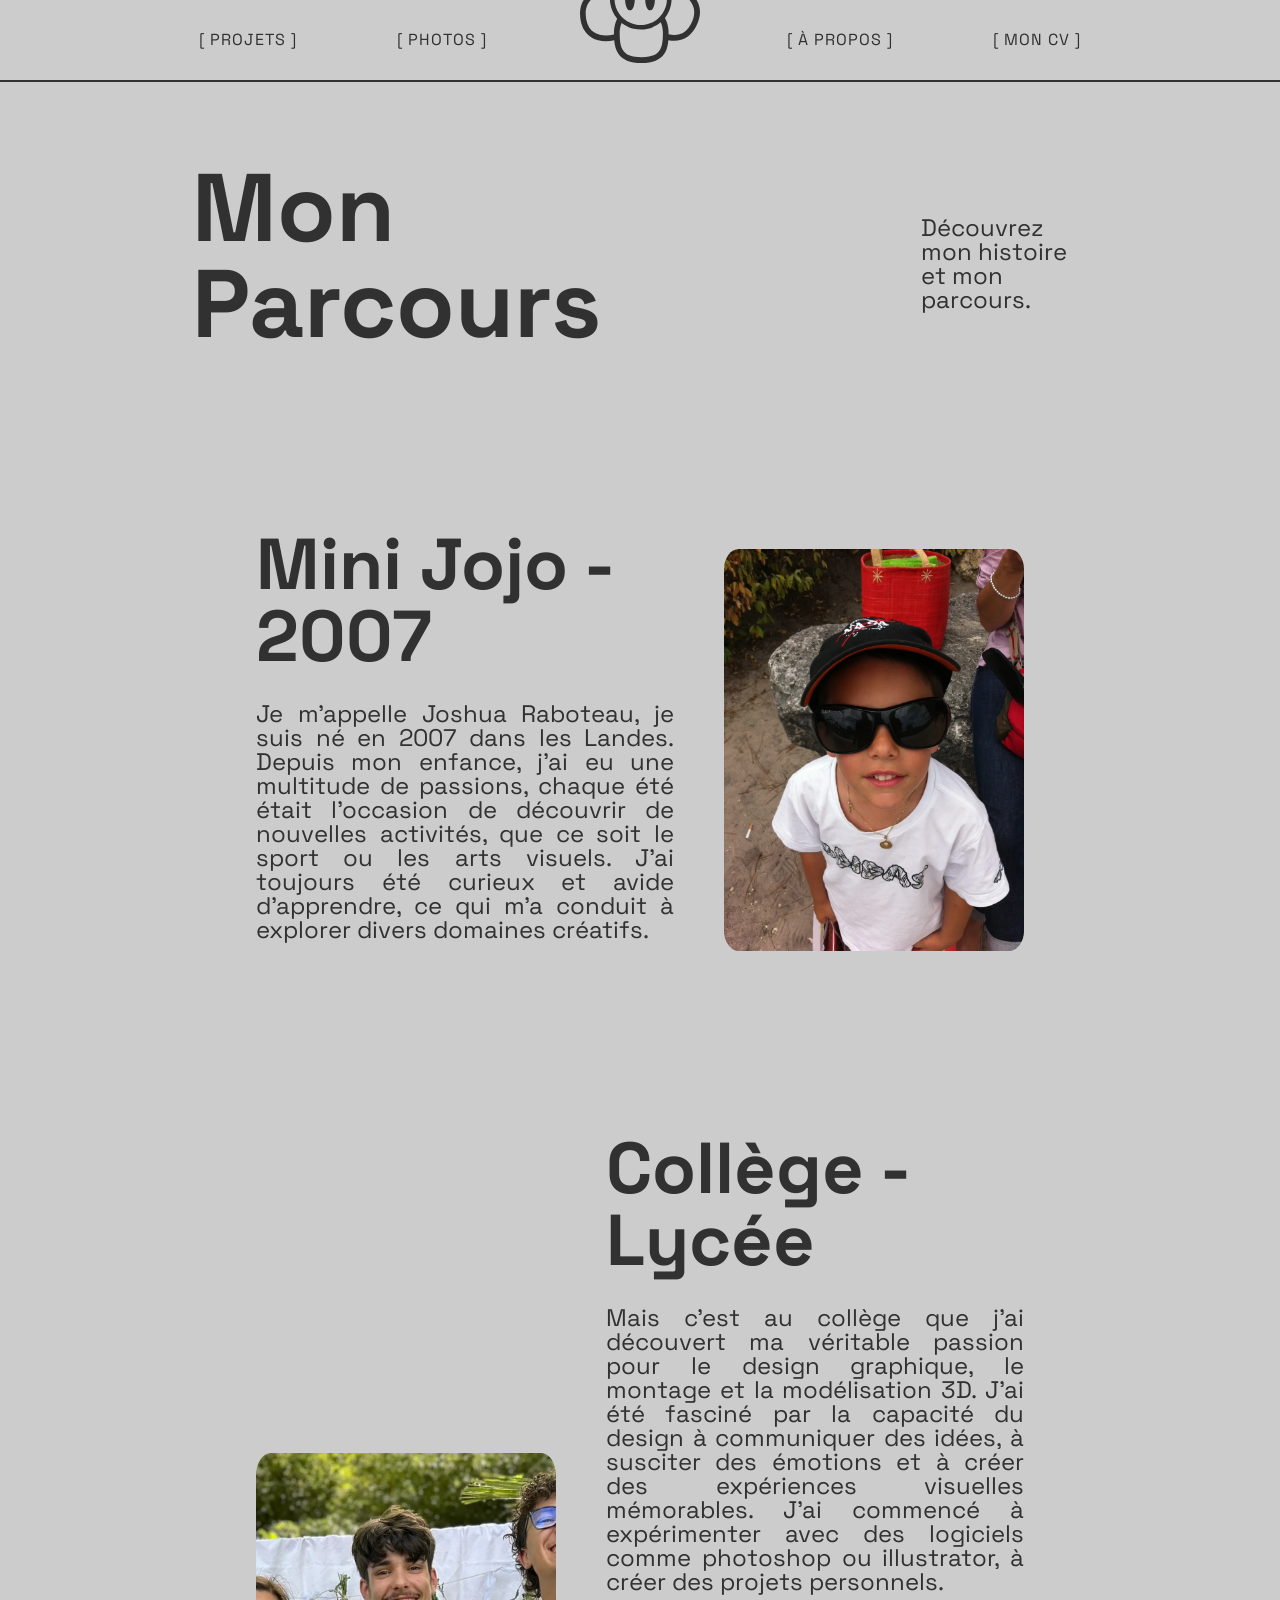
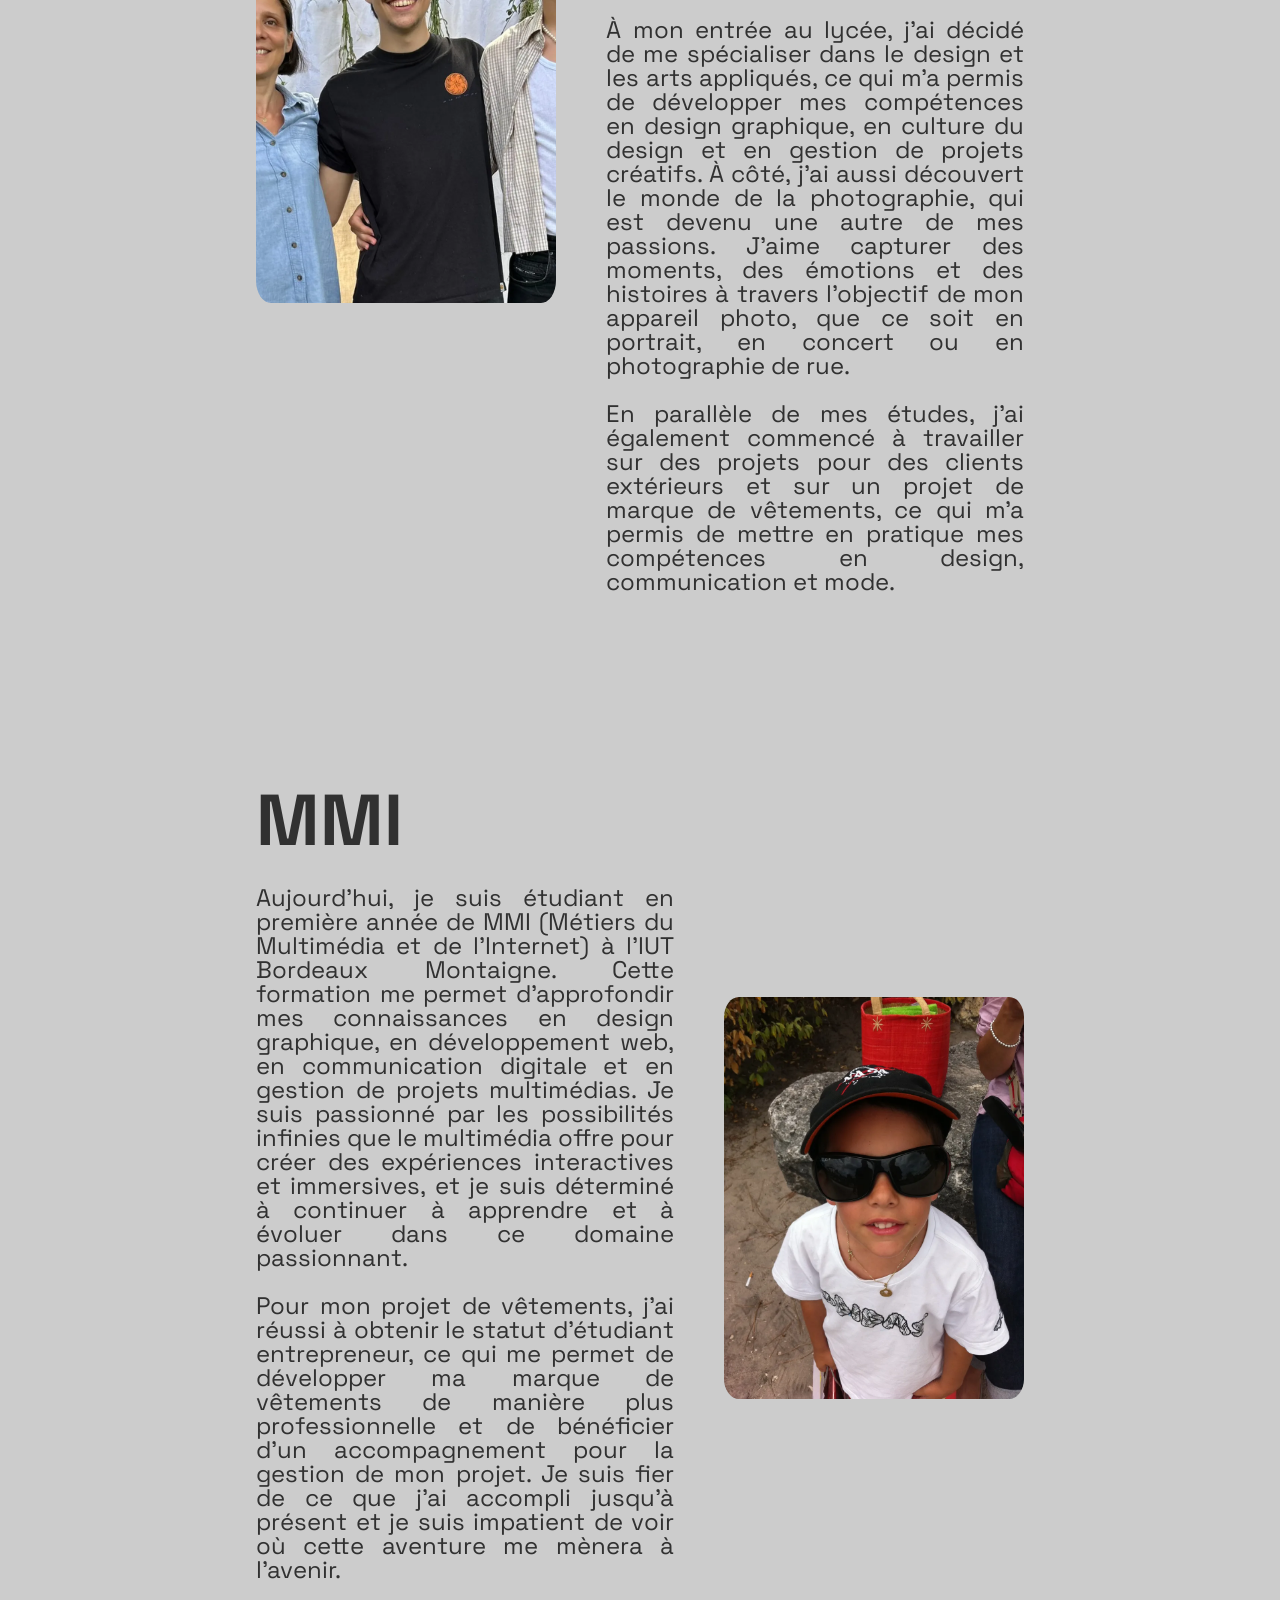
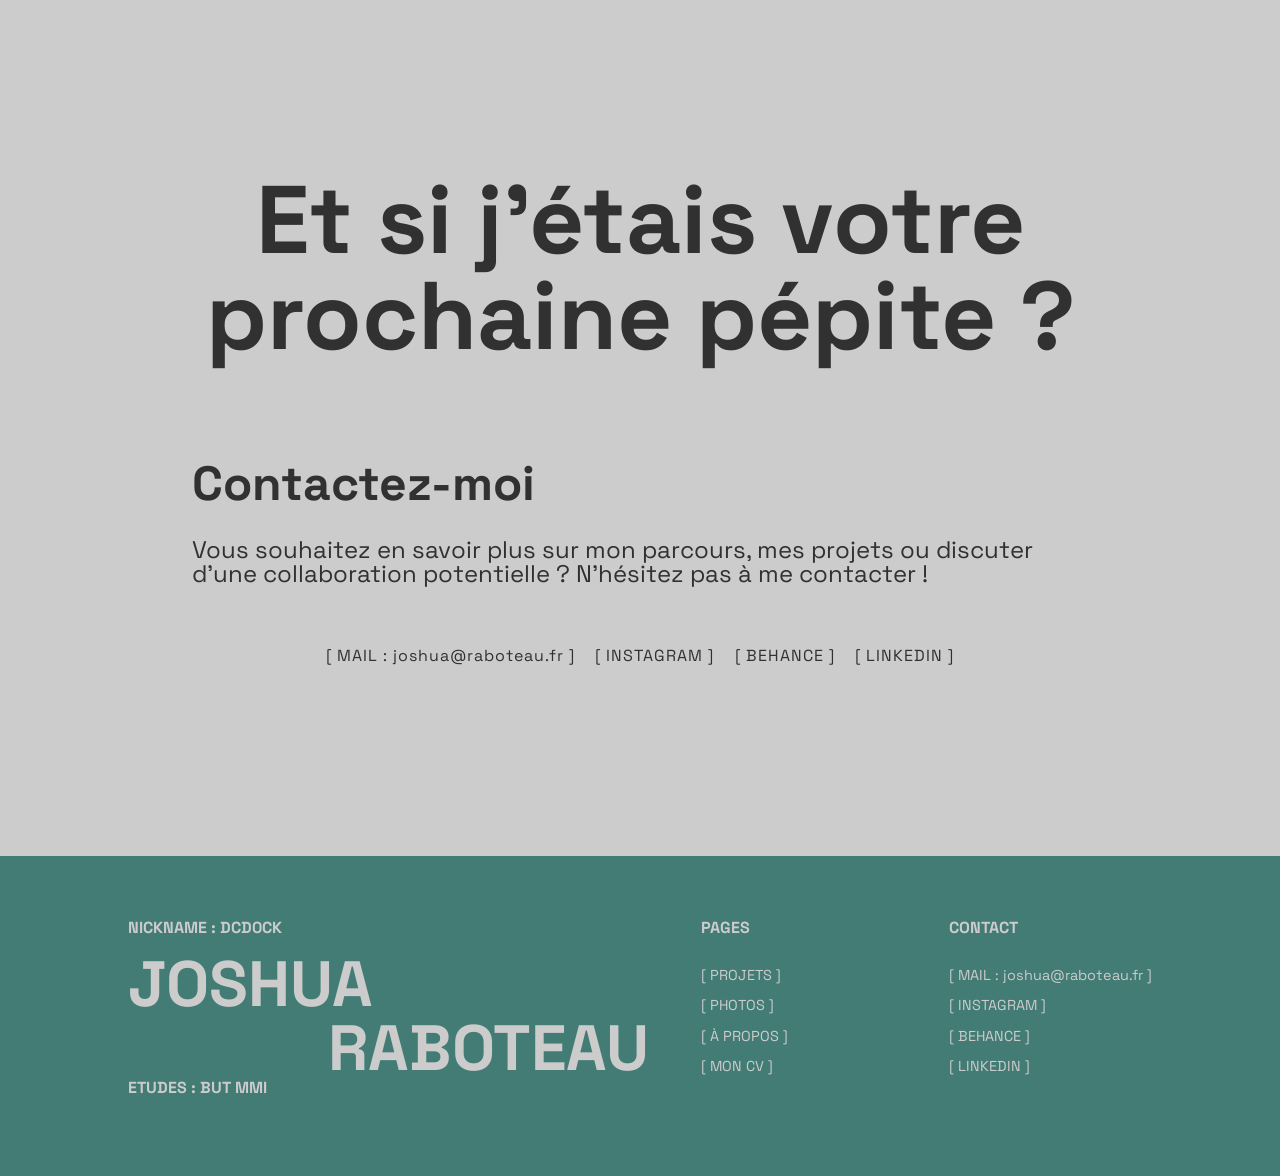
==== commit eb2e716f: "feat: Enhance navigation and responsiveness - Added mobile navigation functionality with a burger me" ====
--- a/pages/apropos.html
+++ b/pages/apropos.html
@@ -24,22 +24,29 @@
 
 <body>
     <nav>
+        <div class="logo-wrapper">
+            <a href="../index.html">
+                <div class="logo-nav" id="flower-container">
+                    <img src="../assets/logo-base.svg" id="flower-base" alt="Fleur">
+                    <img src="../assets/logo-yeux.svg" id="flower-eyes" alt="Yeux de la fleur">
+                </div>
+            </a>
+        </div>
 
         <ul class="nav-links">
             <li><a href="../pages/projets.html">[ PROJETS ]</a></li>
             <li><a href="../pages/photographie.html">[ PHOTOS ]</a></li>
-            <div class="logo-wrapper">
-                <a href="../index.html">
-                    <div class="logo-nav" id="flower-container">
-                        <img src="../assets/logo-base.svg" id="flower-base" alt="Fleur">
 
-                        <img src="../assets/logo-yeux.svg" id="flower-eyes" alt="Yeux de la fleur">
-                    </div>
-                </a>
-            </div>
+            <li class="spacer"></li>
             <li><a href="../pages/apropos.html">[ À PROPOS ]</a></li>
             <li><a href="../pages/cv-page.html">[ MON CV ]</a></li>
         </ul>
+
+        <div class="burger">
+            <div class="line1"></div>
+            <div class="line2"></div>
+            <div class="line3"></div>
+        </div>
     </nav>
 
     <main>
--- a/styles/system.css
+++ b/styles/system.css
@@ -66,6 +66,8 @@
     font-size: 1.5rem; /* 20px */
 }
 
+
+
 #lastName {
     padding-left: 12.5rem; /* 200px */
 }
@@ -78,53 +80,58 @@
     text-align: end;
 }
 
+/* Conteneur principal de la photo */
 .infoPhoto {
     position: relative;
-    width: 18.75rem; /* 300px */
-    height: 18.75rem; /* 300px */
-}
-
+    /* On utilise une taille fluide basée sur la largeur de l'écran */
+    width: clamp(250px, 30vw, 350px); 
+    /* Aspect-ratio assure que le conteneur reste un carré parfait */
+    aspect-ratio: 1 / 1; 
+    display: flex;
+    align-items: center;
+    justify-content: center;
+}
+
+/* Le cercle de couleur en fond */
 .photo-id {
     background: var(--color-03);
-    width: 16.25rem; /* 260px */
-    height: 16.25rem; /* 260px */
+    width: 80%; /* Ajuste ce % pour laisser plus ou moins de place au texte autour */
+    height: 80%;
+    border-radius: 50%;
     position: absolute;
-    top: 50%;
-    left: 50%;
-    transform: translate(-50%, -50%);
-    border-radius: 50%;
-    display: flex;
-    align-items: center;
-    justify-content: center;
-}
+    z-index: 1;
+    overflow: hidden;
+}
+
+/* L'image de profil à l'intérieur */
 .pp-link {
-    width: 92%;
-    height: 92%;
-    border-radius: 50%;
+    width: 100%;
+    height: 100%;
     background-image: url('../assets/pp-linkedin.webp');
     background-size: cover;
     background-position: center;
 }
 
+/* Le texte qui tourne (SVG) */
 .circle-text-svg {
-    width: 100%;
+    position: absolute;
+    top: 0;
+    left: 0;
+    width: 100%; /* Il prend toute la place du parent .infoPhoto */
     height: 100%;
+    z-index: 2;
+    pointer-events: none; /* Permet de cliquer à travers le texte si besoin */
 }
 
 .rotating-text {
     animation: rotateText 30s linear infinite;
-    transform-origin: 50% 50%;
+    transform-origin: center;
 }
 
 @keyframes rotateText {
-    from {
-        transform: rotate(0deg);
-    }
-    to {
-        transform: rotate(360deg);
-    }
-}
-
+    from { transform: rotate(0deg); }
+    to { transform: rotate(360deg); }
+}
 
 /* jojo en quelques mots */
 .about-section {
@@ -250,4 +257,63 @@
     
     /* Petite astuce : on la descend d'un tout petit chouïa si la police a un léger décalage */
     /* transform: translateY(5%); Décommente et ajuste si l'image te parait trop haute */
+}
+
+#projet-lien {
+    text-decoration: underline;
+    text-decoration-color: var(--color-03);
+    text-underline-offset: 4px;
+    text-decoration-thickness: 4px;
+}
+
+
+
+/* --- RESPONSIVE TABLETTE & MOBILE --- */
+
+@media (max-width: 1024px) {
+    /* On réduit la taille globale des titres */
+    .h1 { font-size: 4rem; }
+    .h1-5 { font-size: 4.5rem; }
+    .h4 { font-size: 2.2rem; }
+    
+    .hero-section {
+        flex-direction: column-reverse; /* Photo au-dessus du nom sur tablette */
+        gap: 3rem;
+        padding: 3rem 1.25rem;
+    }
+
+    #lastName {
+        padding-left: 0; /* On annule le décalage à droite */
+        text-align: center;
+    }
+    
+    .about-section {
+        margin: 3rem 5%; /* On donne plus de place au texte */
+    }
+}
+
+@media (max-width: 768px) {
+    /* Mobile */
+    .h1 { font-size: 3rem; }
+    .h1-5 { font-size: 3.2rem; }
+    .h4 { font-size: 1.8rem; }
+    .p { font-size: 1.1rem; }
+
+    .hero-section {
+        margin-top: 2rem;
+    }
+
+    /* On centre les textes pour le mobile */
+    .infoName {
+        text-align: center;
+    }
+
+    #nickname, #age {
+        text-align: center;
+    }
+
+    .projects-section {
+        margin: 0 5%;
+        margin-bottom: 5rem;
+    }
 }
--- a/styles/nav.css
+++ b/styles/nav.css
@@ -1,46 +1,33 @@
-/* Navigation */
+/* --- BARRE DE NAVIGATION (Globale) --- */
 nav {
     display: flex;
-    justify-content: center;
+    justify-content: center; /* Centre le menu sur PC */
     align-items: center;
-    padding: 2rem 3.75rem; /* C'est ce padding qui va dicter l'épaisseur de ta barre */
-    /* SUPPRIME la ligne : height: 6.25rem; */
+    padding: 2rem 3.75rem; 
     background-color: var(--color-01);
-    border-bottom: 2px solid var(--color-02); /* Les bordures restent souvent en px */
-    position: sticky;
-    top: 0; /* Petit bonus : indispensable pour que le "sticky" fonctionne bien ! */
-    z-index: 1000; /* Assure que la nav reste au-dessus de tout le reste quand tu scrolles */
+    border-bottom: 2px solid var(--color-02); 
+    position: fixed;
+    top: 0; 
+    left: 0;
+    width: 100%;
+    box-sizing: border-box;
+    z-index: 1000; 
 }
 
 .nav-links {
     display: flex;
     list-style: none;
-    gap: 6.25rem; /* 100px */
-}
-
-.logo-wrapper {
-    width: 6.25rem; 
-    position: relative; 
-    /* Tu peux enlever les display: flex ici, car l'enfant est absolu et n'en tient plus compte */
-}
-
-.logo-nav {
-    position: absolute;
-    height: 6.25rem;
-    
-    /* 1. LA MAGIE DU CENTRAGE HORIZONTAL */
-    left: 50%; /* Pousse le logo à la moitié du conteneur... */
-    transform: translateX(-50%); /* ... et le recule de la moitié de sa propre largeur pour le centrer pile poil ! */
-    
-    /* 2. L'AJUSTEMENT VERTICAL */
-    top: -4rem; /* Pour le descendre un peu. N'hésite pas à tester -1rem, -2rem ou -2.5rem pour trouver la hauteur parfaite. */
+    gap: 6.25rem; 
+    margin: 0;
+    padding: 0;
+    align-items: center;
 }
 
 .nav-links a {
     text-decoration: none;
     color: var(--color-02);
-    font-size: 1rem; /* 16px */
-    letter-spacing: 0.0625rem; /* 1px */
+    font-size: 1rem; 
+    letter-spacing: 0.0625rem; 
     transition: opacity 0.3s ease;
     font-weight: 400;
 }
@@ -49,36 +36,139 @@
     color: var(--color-03);
 }
 
+/* Espace au centre de la nav sur PC */
+.spacer {
+    width: 6.25rem; 
+    pointer-events: none;
+}
+
 /* --- LA FLEUR INTERACTIVE --- */
+.logo-wrapper {
+    position: absolute;
+    left: 50%;
+    transform: translateX(-50%);
+    top: 0;
+    z-index: 1005; /* Reste par-dessus tout */
+}
+
 #flower-container {
-    position: fixed; 
-    bottom: 30px;
-    right: 30px; 
-    width: 120px; /* Taille de ta fleur */
-    height: auto;
-    z-index: 1000;
-    /* Important pour que les yeux se positionnent par rapport à la fleur */
-    position: absolute; 
+    position: absolute;
+    height: 6.25rem;
+    left: 50%; 
+    transform: translateX(-50%); 
+    top: -2rem; /* Décalage PC */
 }
 
 #flower-base {
-    width: 100%;
+    width: 120px; 
     display: block;
 }
 
-/* L'image des yeux */
 #flower-eyes {
     position: absolute;
-    width: 30px; /* Taille de ton bloc yeux (à ajuster) */
-    
-    /* Centre les yeux par défaut. 
-       Ajuste le 'top' pour qu'ils tombent pile au bon endroit sur le visage */
+    width: 30px; 
     top: 30px; 
     left: 50%;
-    
-    /* Le translate(-50%, -50%) permet de centrer parfaitement l'image par rapport à son point left/top */
     transform: translate(-50%, -50%);
-    
-    /* Transition douce pour un effet organique (pas trop robotique) */
     transition: transform 0.1s ease-out; 
+}
+
+/* --- BURGER MENU (Caché sur Desktop) --- */
+.burger {
+    display: none;
+    cursor: pointer;
+    z-index: 1010; /* Doit être le plus haut pour refermer le menu ! */
+}
+
+.burger div {
+    width: 28px;
+    height: 3px;
+    background-color: var(--color-02);
+    margin: 6px;
+    transition: all 0.3s ease;
+}
+
+/* --- RESPONSIVE MOBILE --- */
+@media (max-width: 950px) {
+    nav {
+        padding: 1rem 2rem;
+        justify-content: flex-end; /* Aligne le burger à droite */
+    }
+
+    .spacer {
+        display: none; /* Disparaît sur mobile */
+    }
+
+    /* 1. La Fleur Fixée en haut à gauche */
+    .logo-wrapper {
+        position: fixed;
+        top: -30px;
+        left: -30px;
+        width: 150px;
+        transform: none; /* Annule le centrage PC */
+        margin: 0;
+    }
+
+    #flower-container {
+        position: relative;
+        top: 0;
+        left: 0;
+        transform: none;
+    }
+
+    #flower-base {
+        width: 150px;
+        rotate: -45deg; 
+    }
+
+    #flower-eyes {
+        width: 35px;
+        top: 54px;
+        left: 65px;
+        transform: translate(-50%, -50%);
+    }
+
+    /* 2. Le Burger Fixé en haut à droite */
+    .burger {
+        display: block;
+        position: relative;
+    }
+
+    /* 3. Le Menu Déroulant */
+    .nav-links {
+        position: fixed;
+        top: 0;
+        right: 0;
+        width: 100vw;
+        height: 100vh;
+        background-color: var(--color-01);
+        flex-direction: column;
+        justify-content: center;
+        align-items: center;
+        gap: 3rem; 
+        
+        transform: translateX(100%); /* Caché par défaut à droite */
+        transition: transform 0.4s ease-in-out;
+        z-index: 1001; /* En dessous de la fleur et du burger */
+    }
+
+    .nav-links.nav-active {
+        transform: translateX(0); /* Fait apparaître le menu */
+    }
+
+    /* Animation de la croix du burger */
+    .burger.toggle .line1 { transform: rotate(-45deg) translate(-6px, 6px); }
+    .burger.toggle .line2 { opacity: 0; }
+    .burger.toggle .line3 { transform: rotate(45deg) translate(-6px, -6px); }
+}
+
+@keyframes fadeInLink {
+    from {
+        opacity: 0;
+        transform: translateY(-10px);
+    }
+    to {
+        opacity: 1;
+        transform: translateY(0);
+    }
 }
--- a/styles/footer.css
+++ b/styles/footer.css
@@ -1,57 +1,66 @@
-
+footer {
+    background-color: var(--color-03);
+    margin-top: 5rem;
+}
 
 .footer-section {
     display: flex;
-    align-items: center;
+    flex-wrap: wrap; /* Crucial pour le responsive */
     justify-content: space-between;
-    padding: 3rem 20%; /* 100px 20px */
-    background-color: var(--color-03);
+    align-items: flex-start;
+    padding: 4rem 10%;
+    gap: 3rem; /* Espace entre les blocs */
     color: var(--color-01);
 }
 
-.h3-footer {
-    font-size: 1rem; /* 24px */
-    margin-bottom: 1.875rem; /* 30px */
-    margin-top: 1.875rem; /* 30px */
+.infoName-footer {
+    flex: 1 1 300px; /* Prend de la place mais peut rétrécir */
 }
 
 .h1-footer {
-    font-size: 4rem; /* 96px */
+    font-size: clamp(2.5rem, 5vw, 4rem);
     font-weight: 700;
+    line-height: 1;
 }
 
-.bold {
-    font-weight: 700;
-}
-
-#lastName {
-    padding-left: 12.5rem; /* 200px */
-}
-
-#nickname {
-    text-align: start;
-}
-
-#etude {
-    text-align: end;
+#lastName-footer { /* Ajoute cet ID dans ton HTML sur le span du nom dans le footer */
+    padding-left: 0 !important; /* On force le retrait du décalage dans le footer */
 }
 
 .pages-footer, .contact-footer {
     display: flex;
     flex-direction: column;
-    align-items: start;
-    gap: 1.25rem; /* 20px */
+    gap: 1rem;
+    min-width: 200px;
 }
 
-.pages-footer a, .contact-footer a {
+.h3-footer {
+    font-size: 1rem;
+    font-weight: 700;
+    margin-bottom: 1rem;
+    text-transform: uppercase;
+}
+
+.footer-link, .contact-link {
     text-decoration: none;
     color: var(--color-01);
-    font-size: 1rem; /* 16px */
-    letter-spacing: 0.0625rem; /* 1px */
-    transition: opacity 0.3s ease;
-    font-weight: 400;
+    font-size: 0.9rem;
+    transition: 0.3s opacity;
 }
 
-.pages-footer a:hover, .contact-footer a:hover {
-    color: var(--color-02);
+.footer-link:hover, .contact-link:hover {
+    opacity: 0.6;
+}
+
+/* Adaptations spécifiques au footer pour mobile */
+@media (max-width: 850px) {
+    .footer-section {
+        flex-direction: column;
+        align-items: center;
+        text-align: center;
+    }
+    
+    .pages-footer, .contact-footer {
+        align-items: center;
+    }
 }
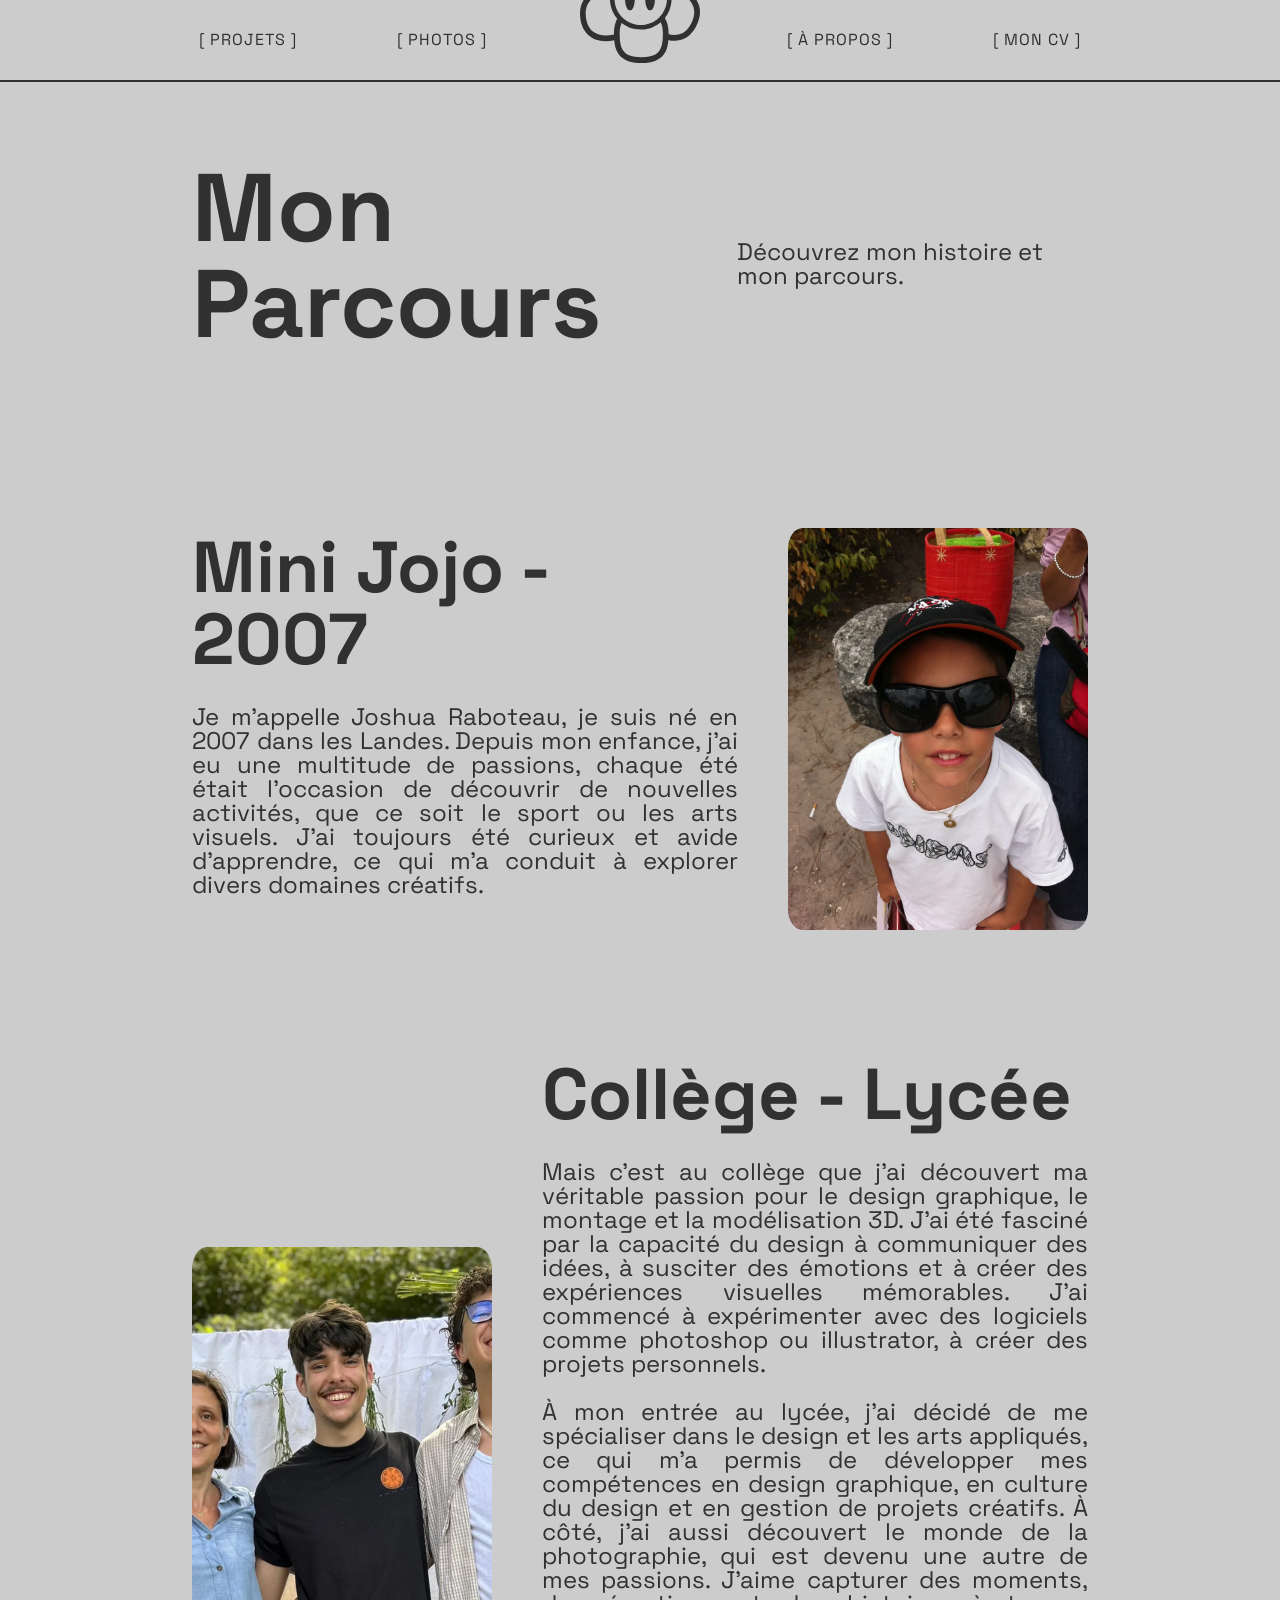
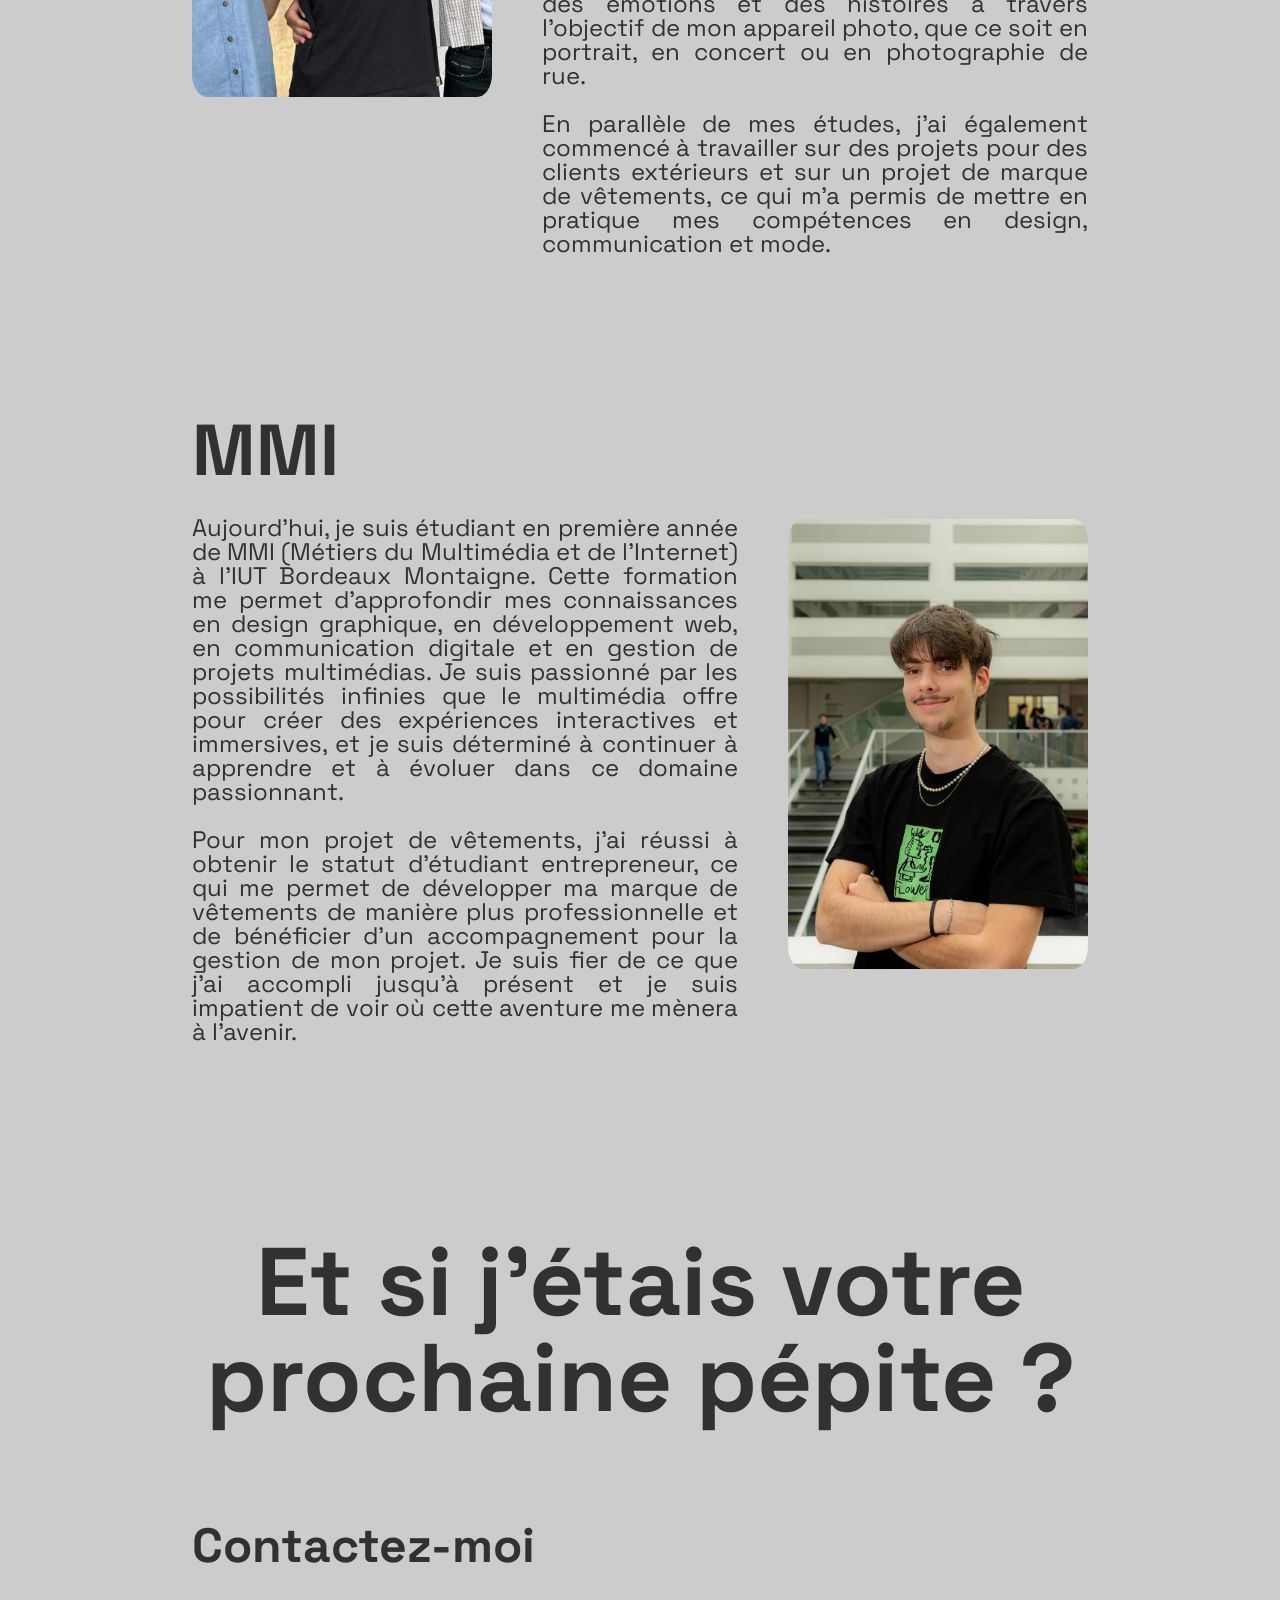
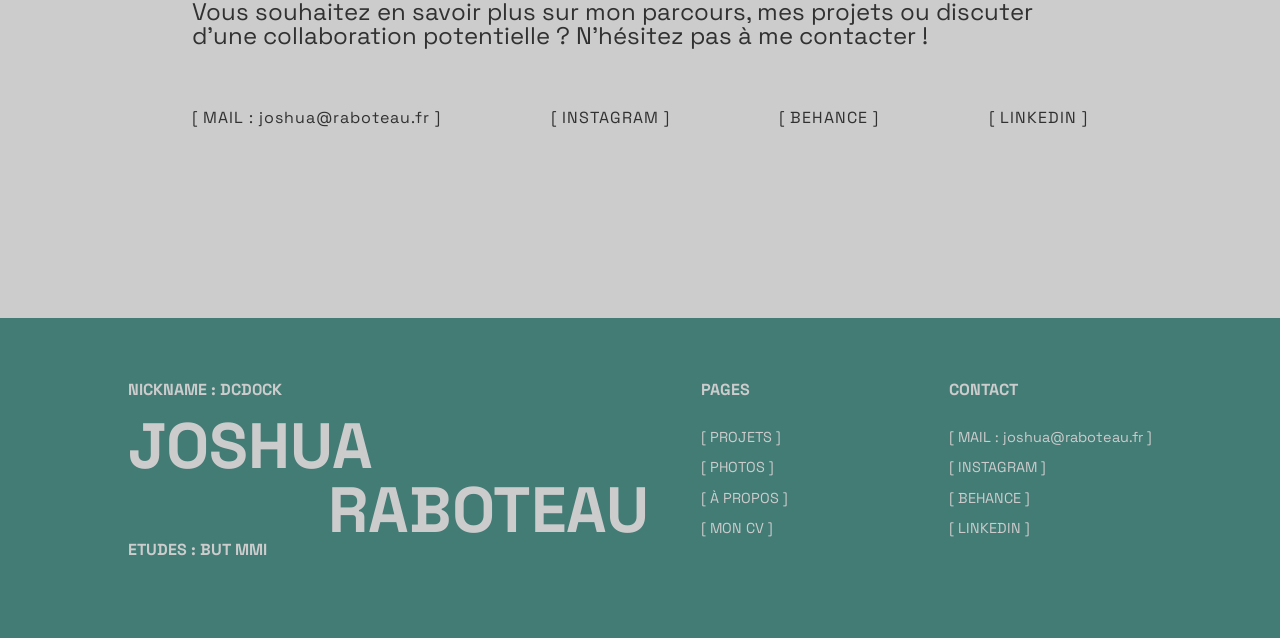
==== commit 9050c103: "Refactor code structure for improved readability and maintainability" ====
--- a/pages/apropos.html
+++ b/pages/apropos.html
@@ -119,7 +119,7 @@
                         présent et je suis impatient de voir où cette aventure me mènera à l'avenir.
                     </p>
                 </div>
-                <img src="../assets/mini-jojo.webp" alt="photo de moi enfant" class="minijojo-image">
+                <img src="../assets/mmi.webp" alt="photo de moi enfant" class="minijojo-image">
             </div>
 
 
--- a/styles/system.css
+++ b/styles/system.css
@@ -170,6 +170,7 @@
     padding: 20px 0;
     position: relative;
     z-index: 100; /* S'assure qu'il passe au-dessus du reste */
+    margin-top: 7rem; /* Pousse le bandeau sous la barre de navigation sur PC */
     /* border-bottom: 2px solid var(--box-color); Optionnel : une petite bordure */
 }
 
--- a/styles/nav.css
+++ b/styles/nav.css
@@ -89,7 +89,7 @@
 }
 
 /* --- RESPONSIVE MOBILE --- */
-@media (max-width: 950px) {
+@media (max-width: 1000px) {
     nav {
         padding: 1rem 2rem;
         justify-content: flex-end; /* Aligne le burger à droite */
--- a/styles/apropos.css
+++ b/styles/apropos.css
@@ -1,31 +1,59 @@
+/* --- BASE (Ordinateur) --- */
+
 .parcours-section {
     margin: 10em 15%;
     display: flex;
     align-items: center;
     justify-content: space-between;
-    gap: 20em;
+    gap: 5em; /* 20em était beaucoup trop grand et cassait la mise en page */
 }
 
 .propos-section {
-    margin: 10em 20%;
+    margin: 8em 15%;
     display: flex;
     align-items: center;
     gap: 50px;
 }
 
-.minijojo-image {
-    width: 300px;
+/* On regroupe le style des images pour éviter de se répéter */
+.minijojo-image, .college-image {
+    width: 100%;
+    max-width: 300px; /* Bloque la taille à 300px max sur PC */
     height: auto;
     border-radius: 5%;
-}
-
-.college-image{
-    width: 300px;
-    height: auto;
-    border-radius: 5%;
+    object-fit: cover;
 }
 
 .bloc-text {
     text-align: justify;
 }
 
+
+/* --- RESPONSIVE TABLETTE --- */
+@media (max-width: 1024px) {
+    .parcours-section, .propos-section {
+        margin: 8em 10%; /* On réduit les marges latérales */
+    }
+}
+
+
+/* --- RESPONSIVE MOBILE --- */
+@media (max-width: 768px) {
+    .parcours-section {
+        flex-direction: column; /* On empile les titres */
+        margin: 4em 5%;
+        gap: 2em;
+        text-align: center;
+    }
+
+    .propos-section {
+        flex-direction: column; /* Le texte et l'image passent l'un sous l'autre */
+        margin: 7em 5%;
+        gap: 2rem;
+        text-align: center; /* Centre le titre */
+    }
+
+    .bloc-text {
+        text-align: left; /* Le justifié sur mobile est à éviter (crée des espaces vides) */
+    }
+}
--- a/styles/contact.css
+++ b/styles/contact.css
@@ -1,3 +1,5 @@
+/* --- BASE (Ordinateur) --- */
+
 .end-propos {
     text-align: center;
     margin-top: 10em;
@@ -19,7 +21,9 @@
 .logo-contact {
     display: flex;
     justify-content: space-between;
-    padding: 2rem 15%;
+    padding: 2rem 0;
+    flex-wrap: wrap; /* Sécurité si l'écran rétrécit */
+    gap: 1.5rem;
 }
 
 .logo-contact a {
@@ -33,4 +37,39 @@
 
 .logo-contact a:hover {
     color: var(--color-03);
+}
+
+
+/* --- RESPONSIVE TABLETTE --- */
+@media (max-width: 1024px) {
+    .contact-section {
+        margin-right: 10%;
+        margin-left: 10%;
+    }
+}
+
+
+/* --- RESPONSIVE MOBILE --- */
+@media (max-width: 768px) {
+    .end-propos {
+        margin-top: 5em;
+        margin-bottom: 3em;
+    }
+    
+    .contact-section {
+        margin-right: 5%;
+        margin-left: 5%;
+        margin-bottom: 5em;
+        text-align: center; /* On centre le tout sur mobile */
+    }
+
+    .contact {
+        font-size: clamp(2rem, 8vw, 3rem); /* Rend le texte "Contactez-moi" adaptatif */
+    }
+
+    .logo-contact {
+        flex-direction: column; /* On empile les liens (Instagram, Behance...) l'un sous l'autre */
+        align-items: center;    /* On les centre */
+        gap: 2rem;
+    }
 }
--- a/styles/mouse.css
+++ b/styles/mouse.css
@@ -116,3 +116,24 @@
 body.is-hovering-footer .trail-inner {
     background-color: var(--color-02);
 }
+
+/* ========================================================
+   --- SÉCURITÉ MOBILE : RETOUR AU COMPORTEMENT NATIF --- 
+   ======================================================== */
+
+@media (hover: none) and (pointer: coarse), (max-width: 768px) {
+    
+    /* 1. On force le retour de la souris classique du système */
+    body, a, button, #viewport, .fresco-item, * {
+        cursor: auto !important; 
+    }
+    
+    /* 2. Au cas où, on s'assure de cacher totalement nos points verts */
+    .custom-cursor, 
+    .cursor-trail, 
+    .trail-inner, 
+    .trail-outer, 
+    .cursor-container {
+        display: none !important;
+    }
+}
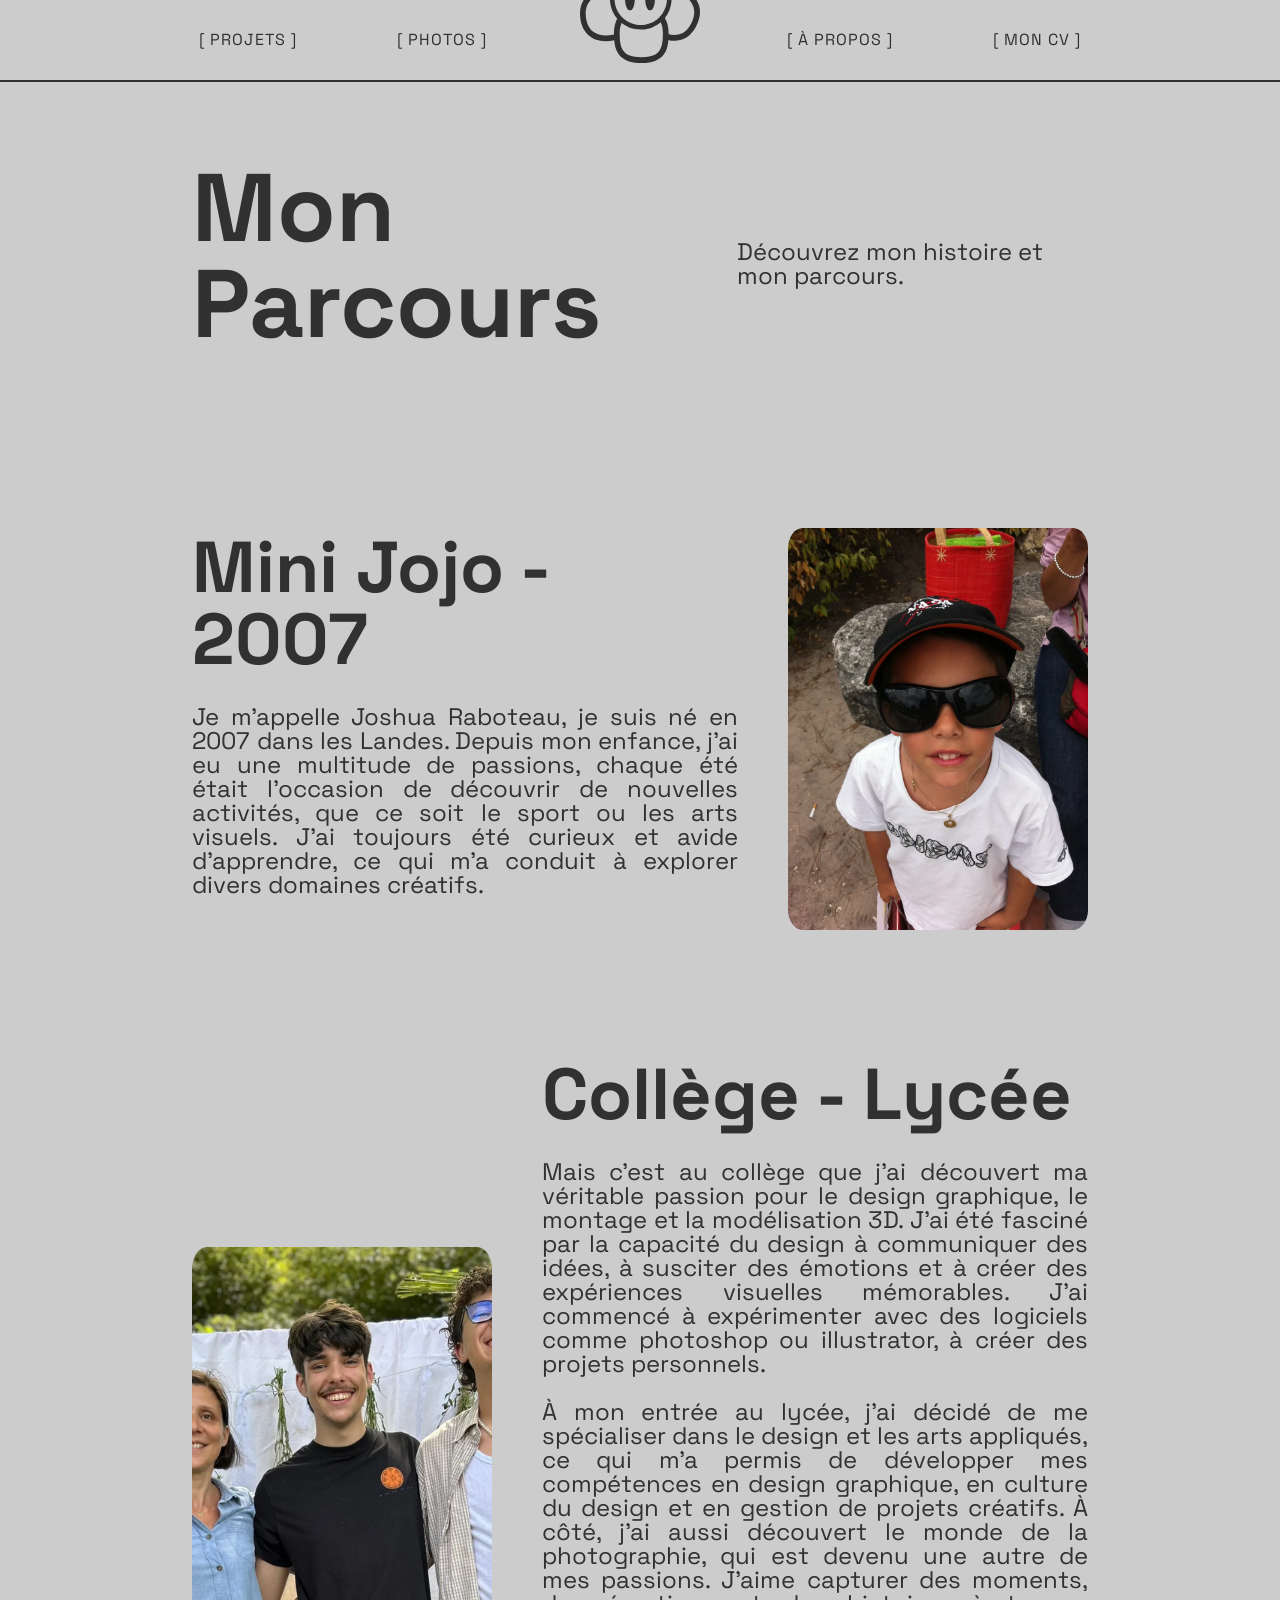
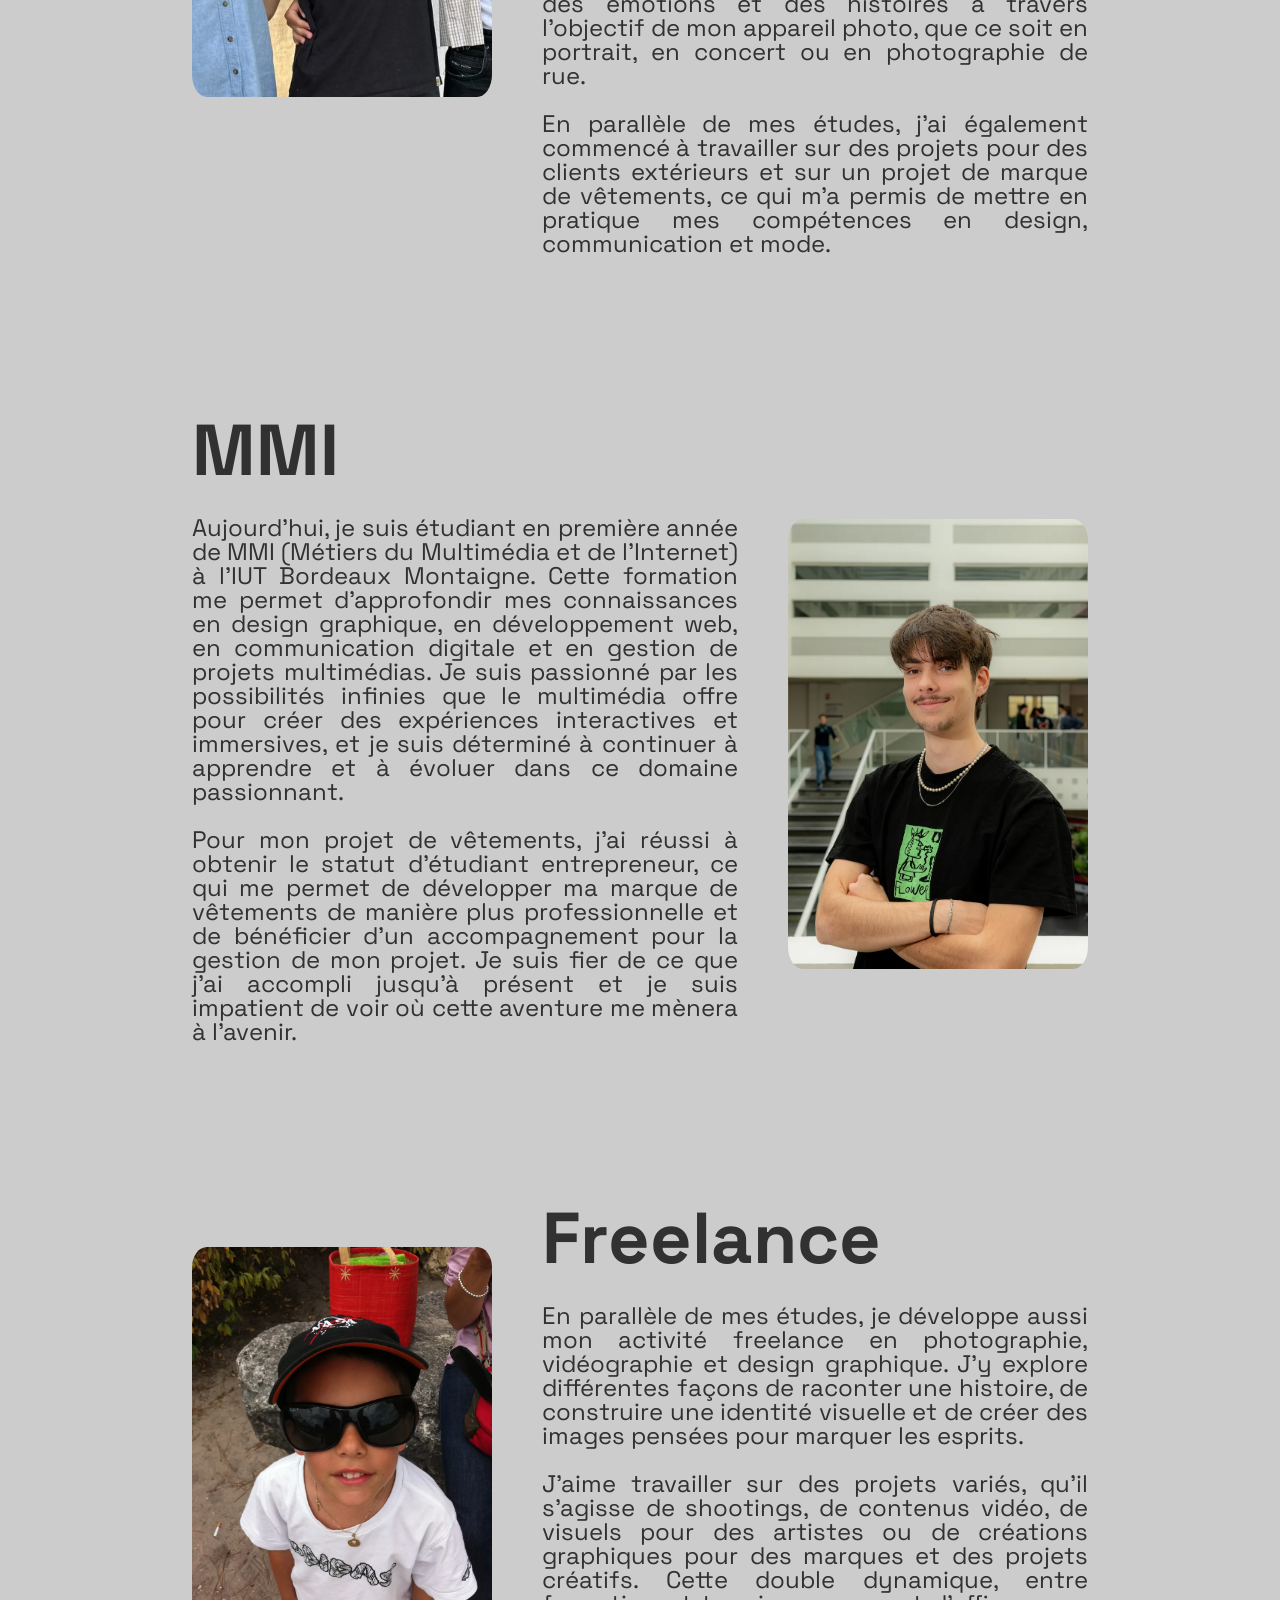
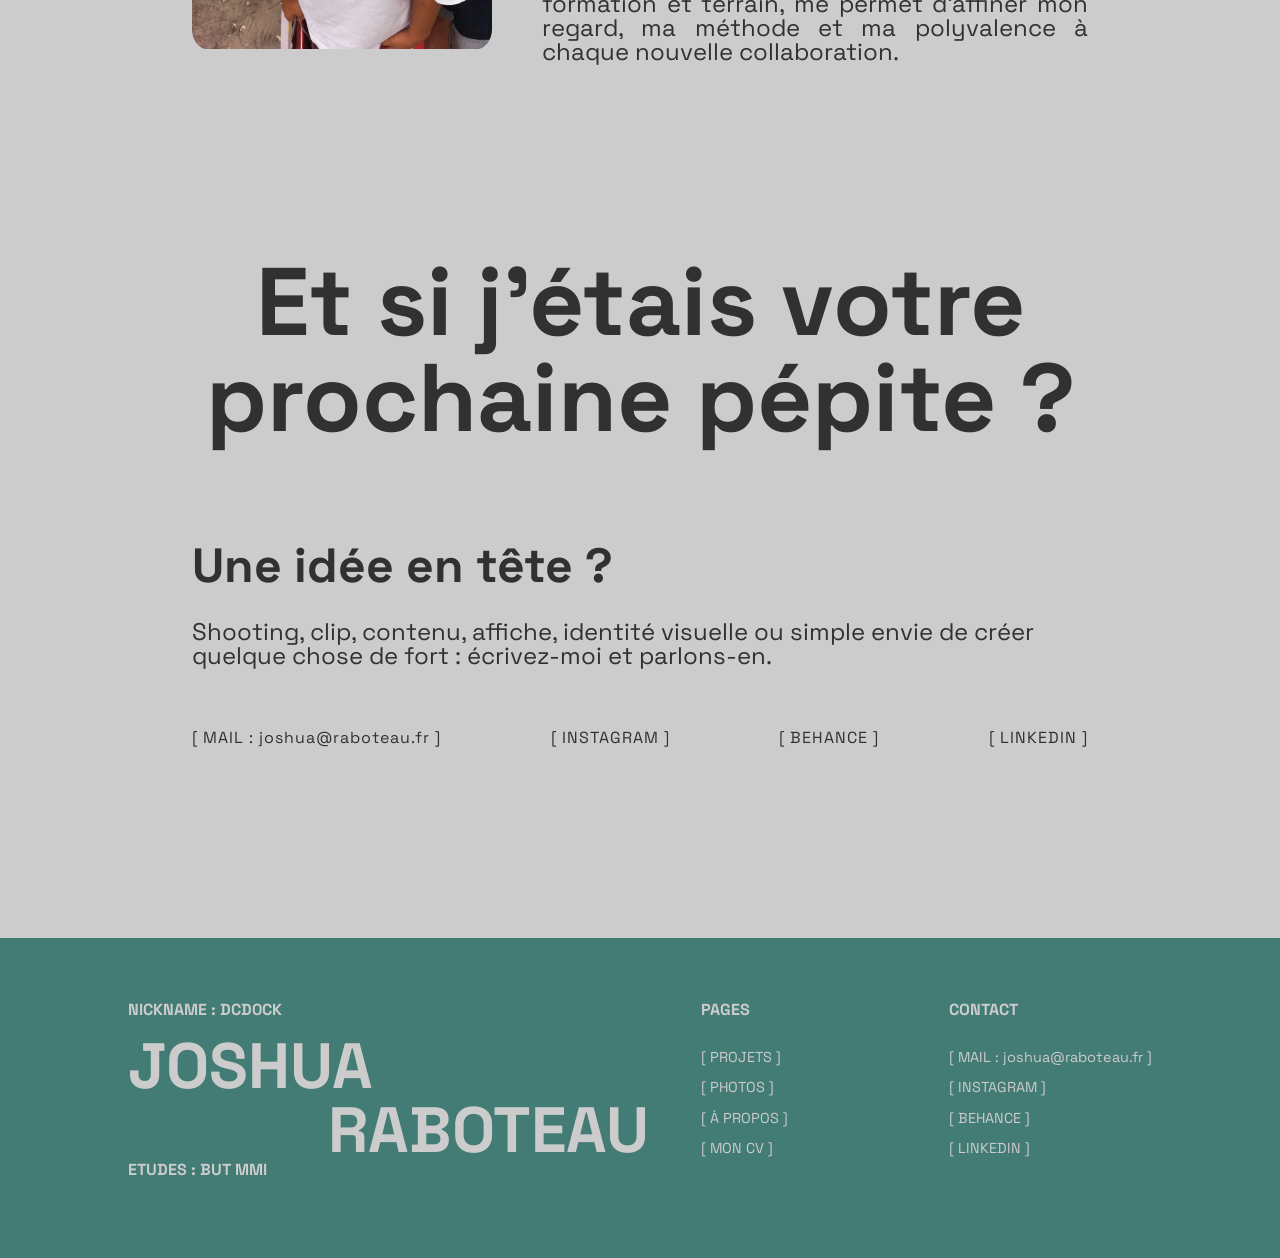
==== commit 003d3de7: "feat: update personal branding and freelance section across multiple pages; enhance descriptions to " ====
--- a/pages/apropos.html
+++ b/pages/apropos.html
@@ -5,6 +5,7 @@
     <meta charset="UTF-8">
     <meta name="viewport" content="width=device-width, initial-scale=1.0">
     <title>JOSHFOLIO - À PROPOS</title>
+    <link rel="icon" type="image/x-icon" href="../assets/favicon.ico">
 
     <!-- fichier styles -->
     <link rel="stylesheet" href="../styles/reset.css">
@@ -122,6 +123,22 @@
                 <img src="../assets/mmi.webp" alt="photo de moi enfant" class="minijojo-image">
             </div>
 
+            <!-- freelance -->
+            <div class="propos-section">
+                <img src="../assets/mini-jojo.webp" alt="photo de moi" class="minijojo-image">
+                <div>
+                    <span class="h2">Freelance</span>
+                    <p class="h3 bloc-text">En parallèle de mes études, je développe aussi mon activité freelance en
+                        photographie, vidéographie et design graphique. J'y explore différentes façons de raconter une
+                        histoire, de construire une identité visuelle et de créer des images pensées pour marquer les
+                        esprits. <br> <br>
+                        J'aime travailler sur des projets variés, qu'il s'agisse de shootings, de contenus vidéo, de
+                        visuels pour des artistes ou de créations graphiques pour des marques et des projets créatifs.
+                        Cette double dynamique, entre formation et terrain, me permet d'affiner mon regard, ma méthode
+                        et ma polyvalence à chaque nouvelle collaboration.</p>
+                </div>
+            </div>
+
 
         </div>
 
@@ -131,10 +148,8 @@
                 <div class="end-propos">
                     <h1 class="h1">Et si j'étais votre prochaine pépite ?</h1> <br>
                 </div>
-                <h2 class="h2 contact">Contactez-moi</h2>
-                <p class="h3">Vous souhaitez en savoir plus sur mon parcours, mes projets ou discuter d'une
-                    collaboration
-                    potentielle ? N'hésitez pas à me contacter !</p>
+                <h2 class="h2 contact">Une idée en tête ?</h2>
+                <p class="h3">Shooting, clip, contenu, affiche, identité visuelle ou simple envie de créer quelque chose de fort : écrivez-moi et parlons-en.</p>
                 <div class="logo-contact">
                     <a href="mailto:joshua@raboteau.fr" class="contact-link" target="_blank">[ MAIL : joshua@raboteau.fr ]</a>
                     <a href="https://www.instagram.com/dcd0ck/" class="contact-link" target="_blank">[ INSTAGRAM ]</a>
--- a/styles/system.css
+++ b/styles/system.css
@@ -107,7 +107,7 @@
 .pp-link {
     width: 100%;
     height: 100%;
-    background-image: url('../assets/pp-linkedin.webp');
+    background-image: url('../assets/photoCV.webp');
     background-size: cover;
     background-position: center;
 }
@@ -147,6 +147,10 @@
     margin-top: 0;
     margin-bottom: 0;
     text-align: end;
+}
+
+#mini-a-propos-text {
+    text-align: justify;
 }
 
 
@@ -249,7 +253,7 @@
     height: 0.70em; /* Hauteur relative (pour faire un carré parfait) */
     
     /* Mets ici le chemin vers l'image que tu veux afficher ! */
-    background-image: url('../assets/projets/3d-voiture.webp'); 
+    background-image: url('../assets/projets/accueil.gif'); 
     background-size: cover;
     background-position: center;
     
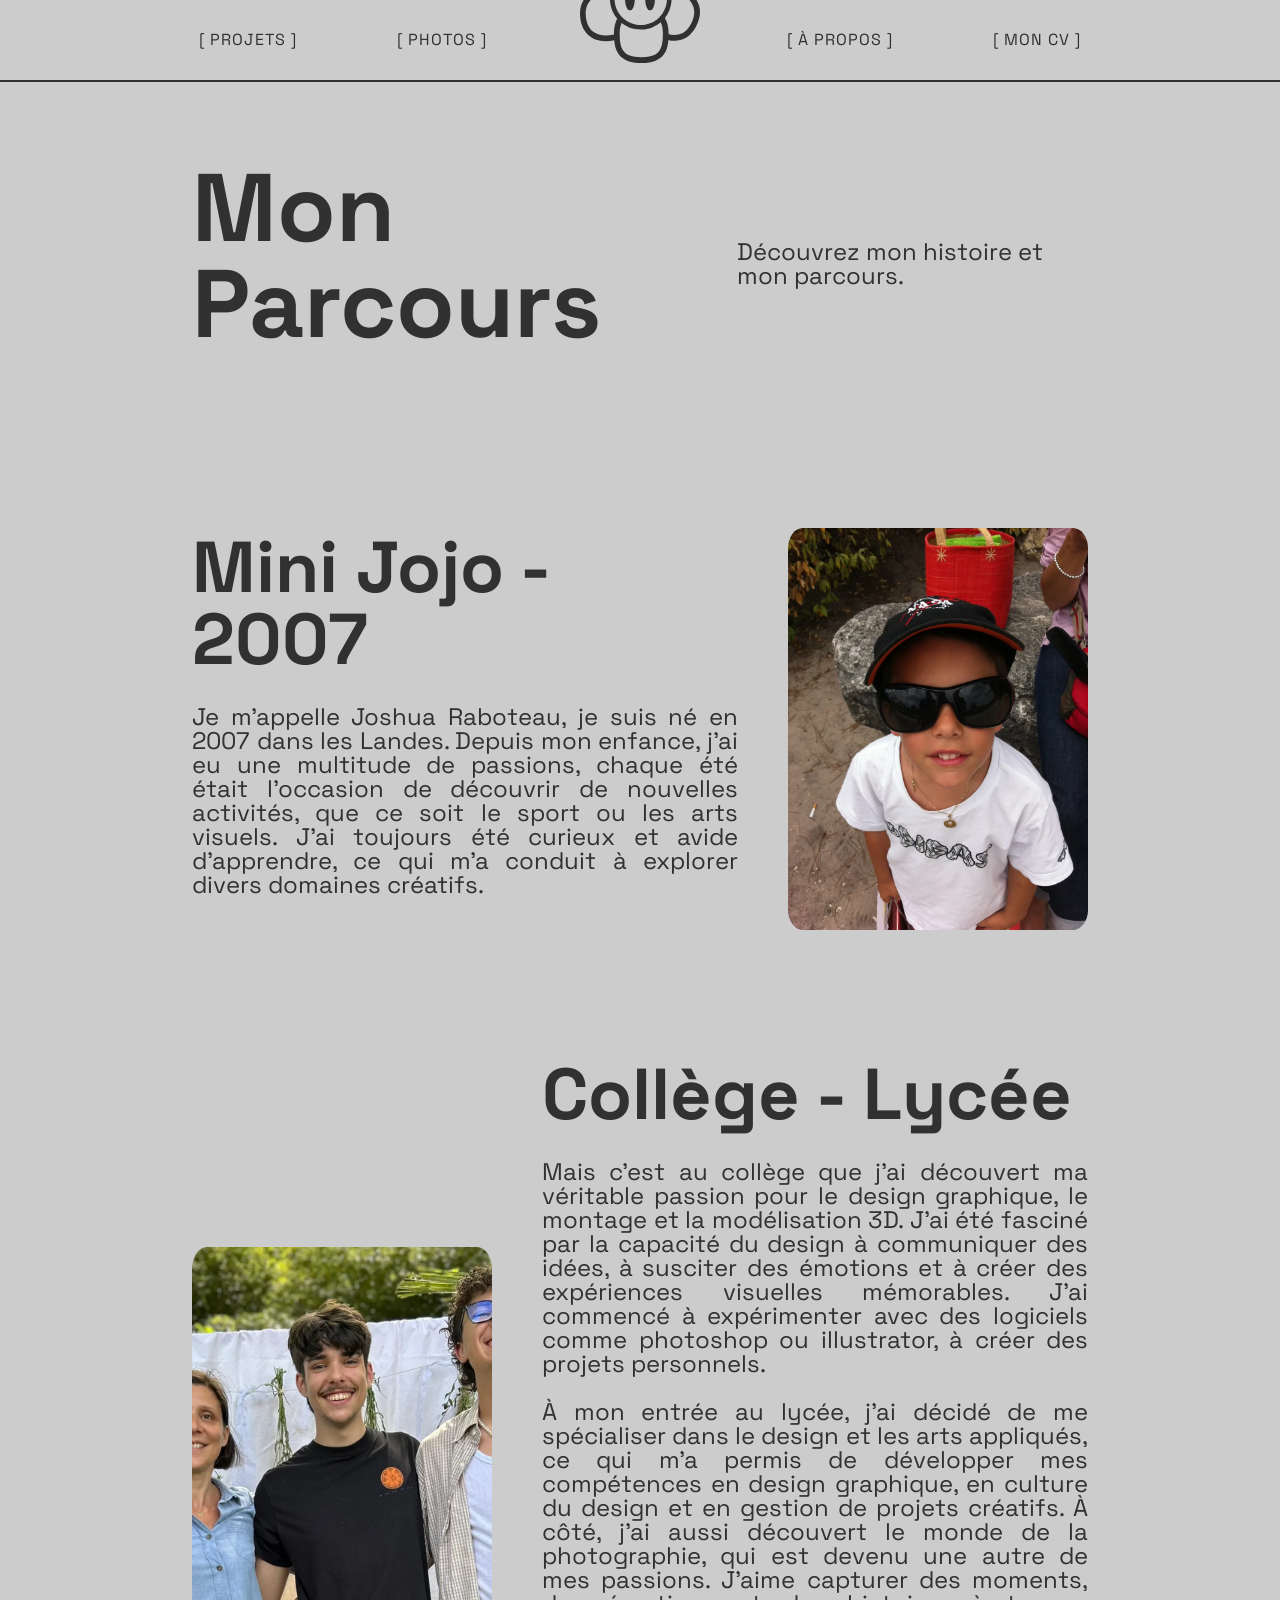
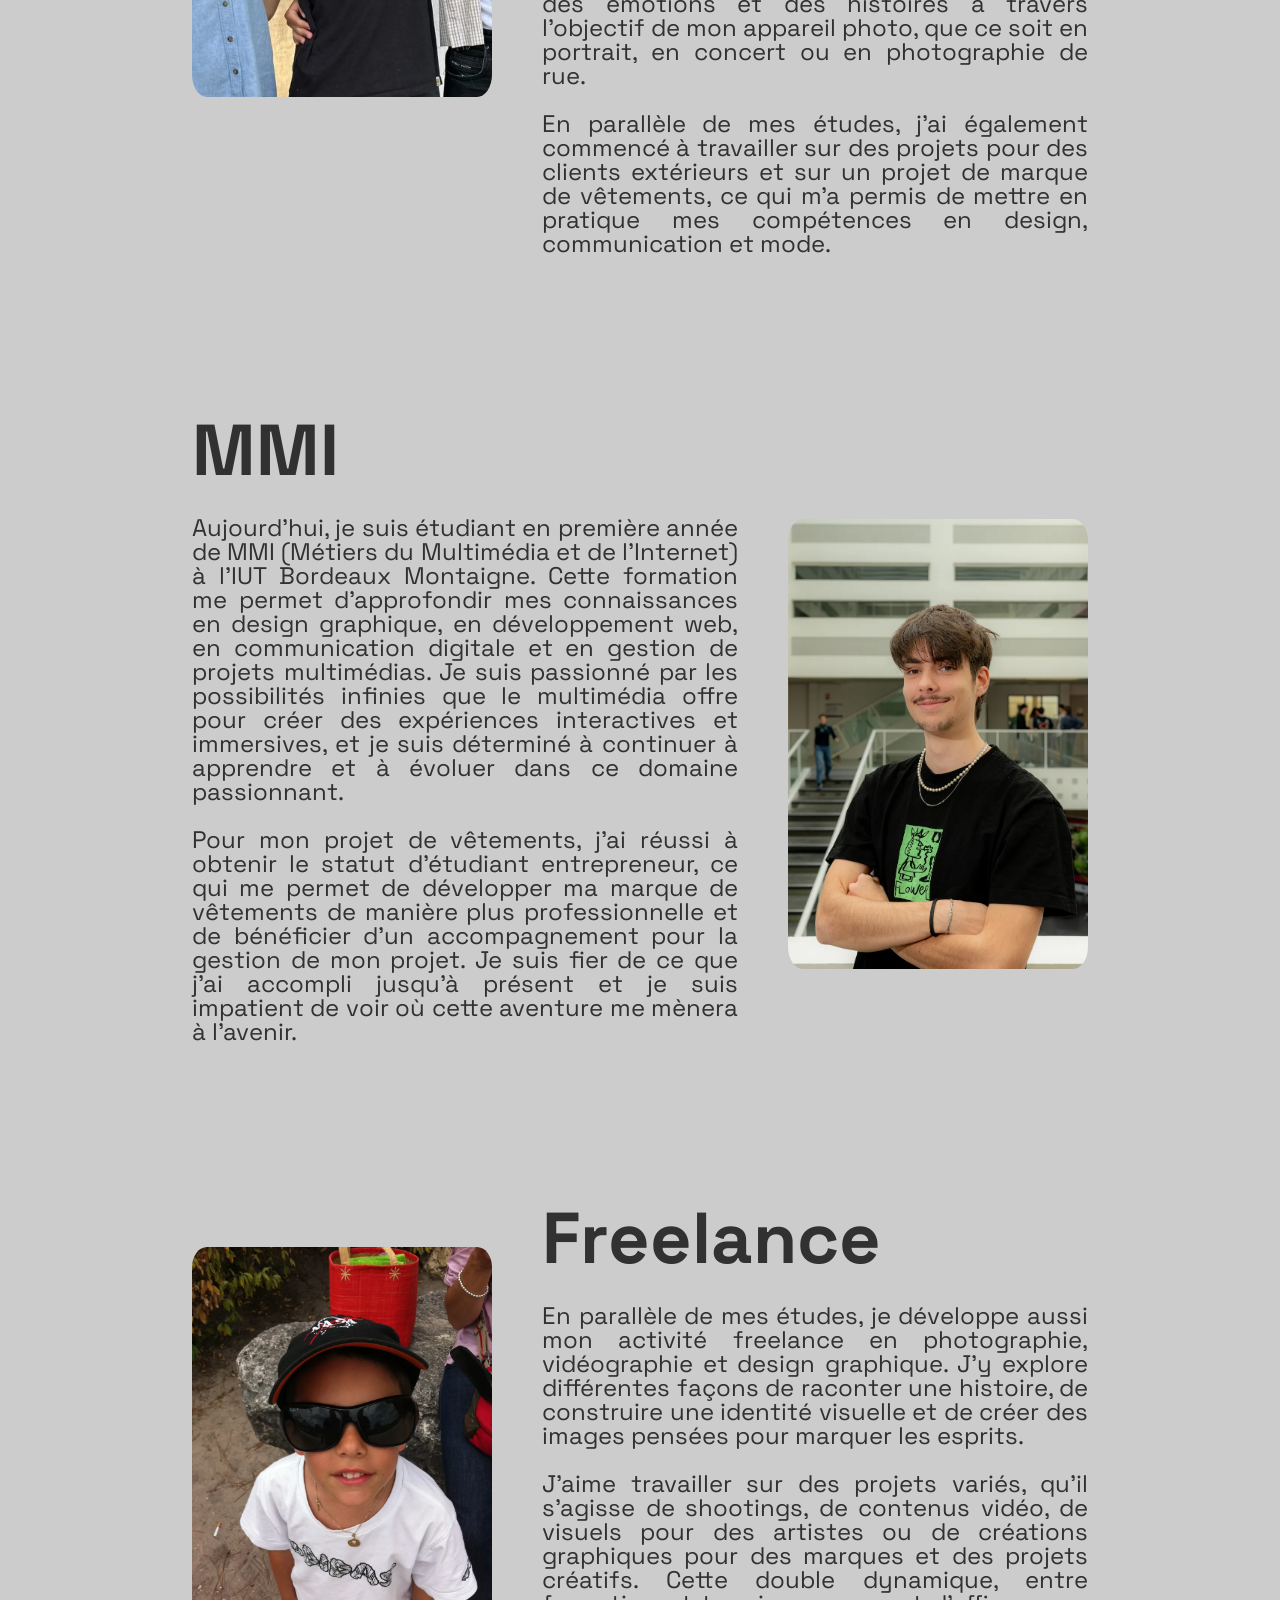
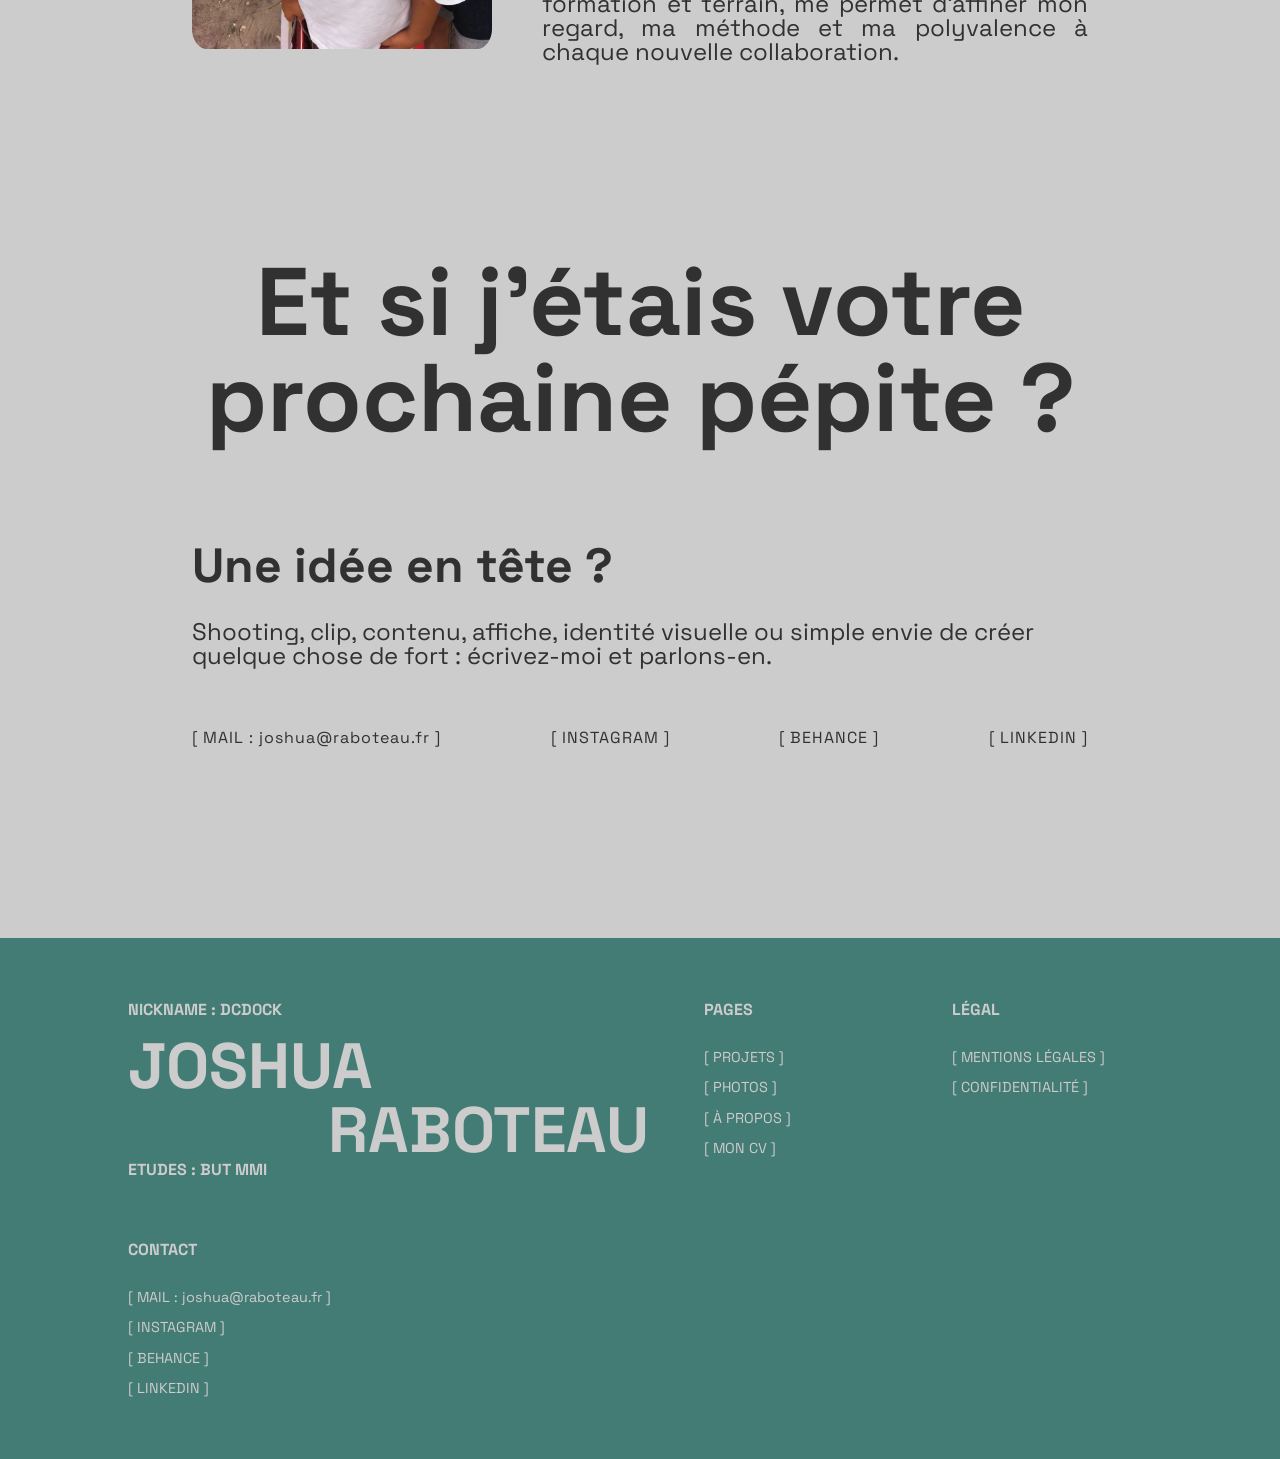
==== commit e5d8ed63: "Add Mentions légales and privacy policy pages with footer links. Co-authored-by: Cursor <cursoragent" ====
--- a/pages/apropos.html
+++ b/pages/apropos.html
@@ -178,6 +178,11 @@
                     <a href="../pages/apropos.html" class="footer-link">[ À PROPOS ]</a>
                     <a href="../pages/cv-page.html" class="footer-link">[ MON CV ]</a>
                 </div>
+                <div class="legal-footer">
+                    <div class="h3-footer bold">LÉGAL</div>
+                    <a href="mentions-legales.html" class="footer-link">[ MENTIONS LÉGALES ]</a>
+                    <a href="politique-confidentialite.html" class="footer-link">[ CONFIDENTIALITÉ ]</a>
+                </div>
                 <div class="contact-footer">
                     <div class="h3-footer bold">CONTACT</div>
                     <a href="mailto:joshua@raboteau.fr" class="contact-link" target="_blank">[ MAIL : joshua@raboteau.fr ]</a>
--- a/styles/footer.css
+++ b/styles/footer.css
@@ -27,7 +27,7 @@
     padding-left: 0 !important; /* On force le retrait du décalage dans le footer */
 }
 
-.pages-footer, .contact-footer {
+.pages-footer, .contact-footer, .legal-footer {
     display: flex;
     flex-direction: column;
     gap: 1rem;
@@ -60,7 +60,7 @@
         text-align: center;
     }
     
-    .pages-footer, .contact-footer {
+    .pages-footer, .contact-footer, .legal-footer {
         align-items: center;
     }
 }
